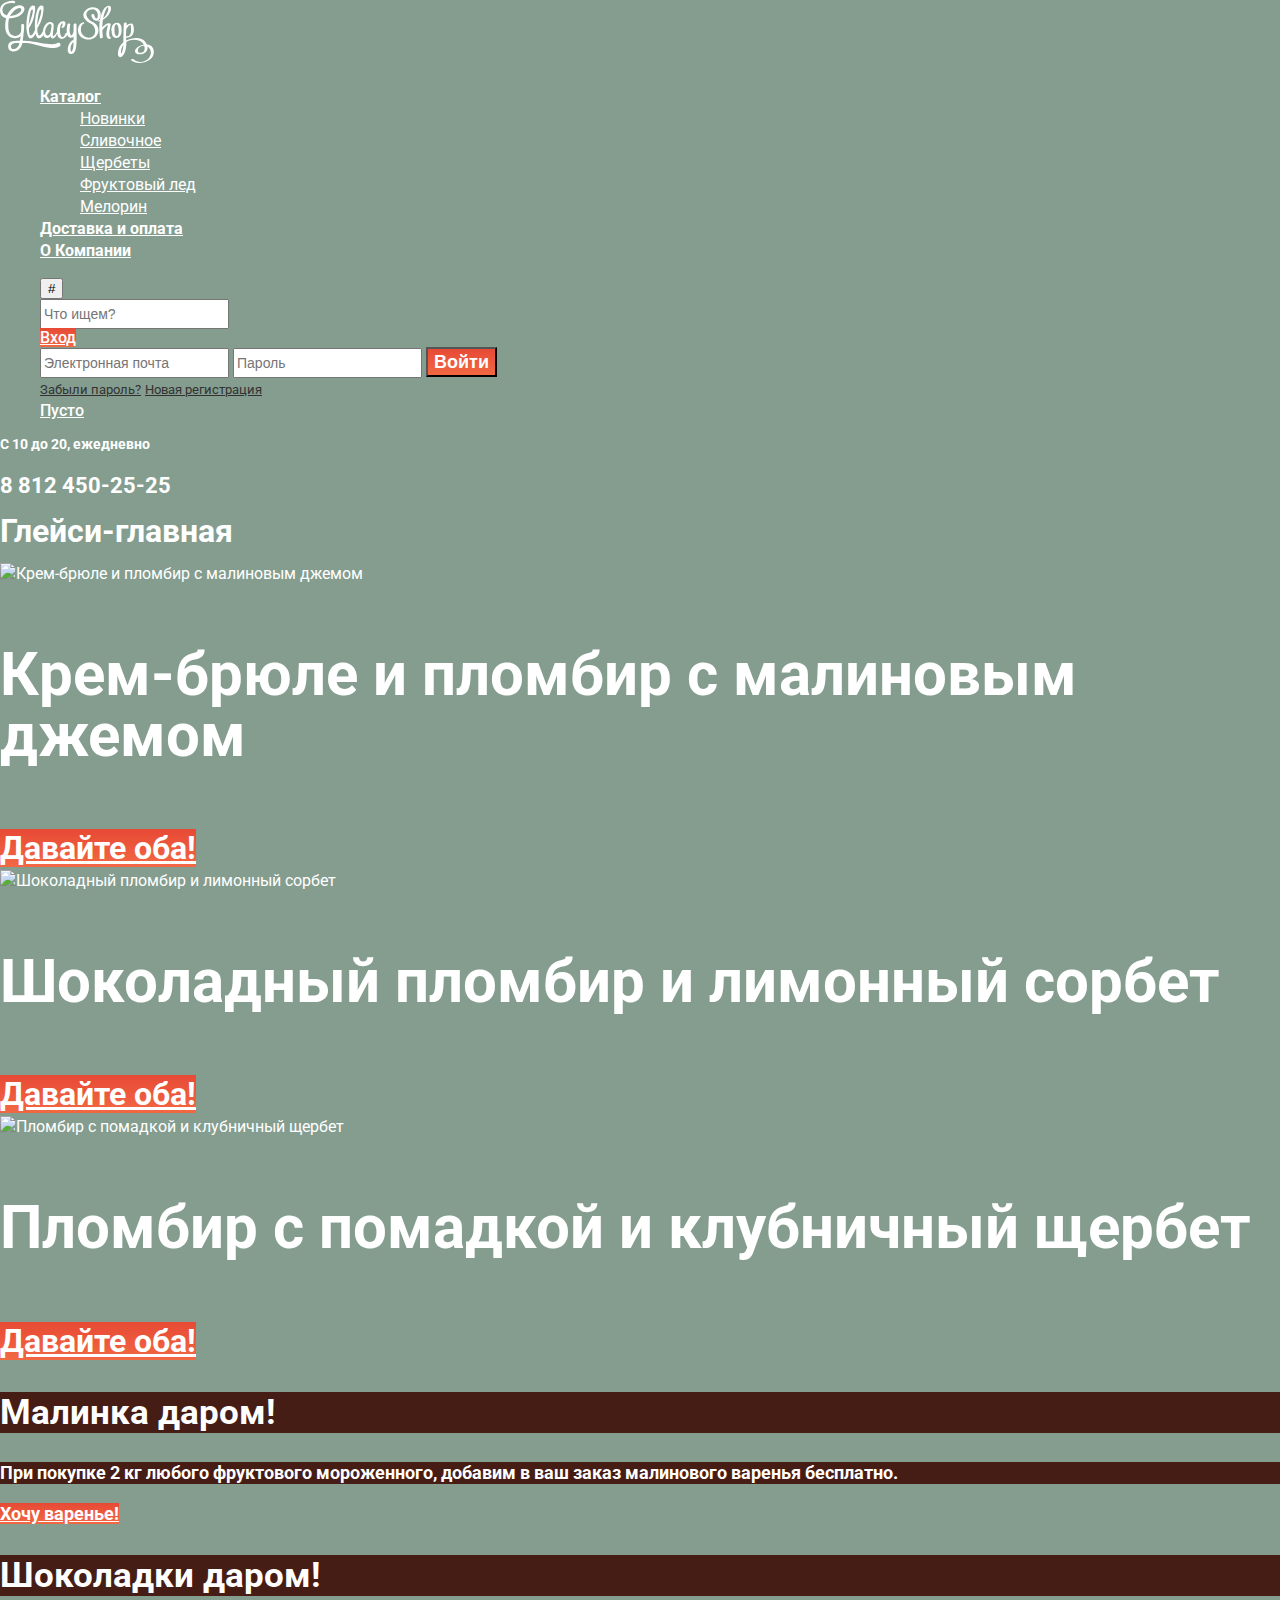
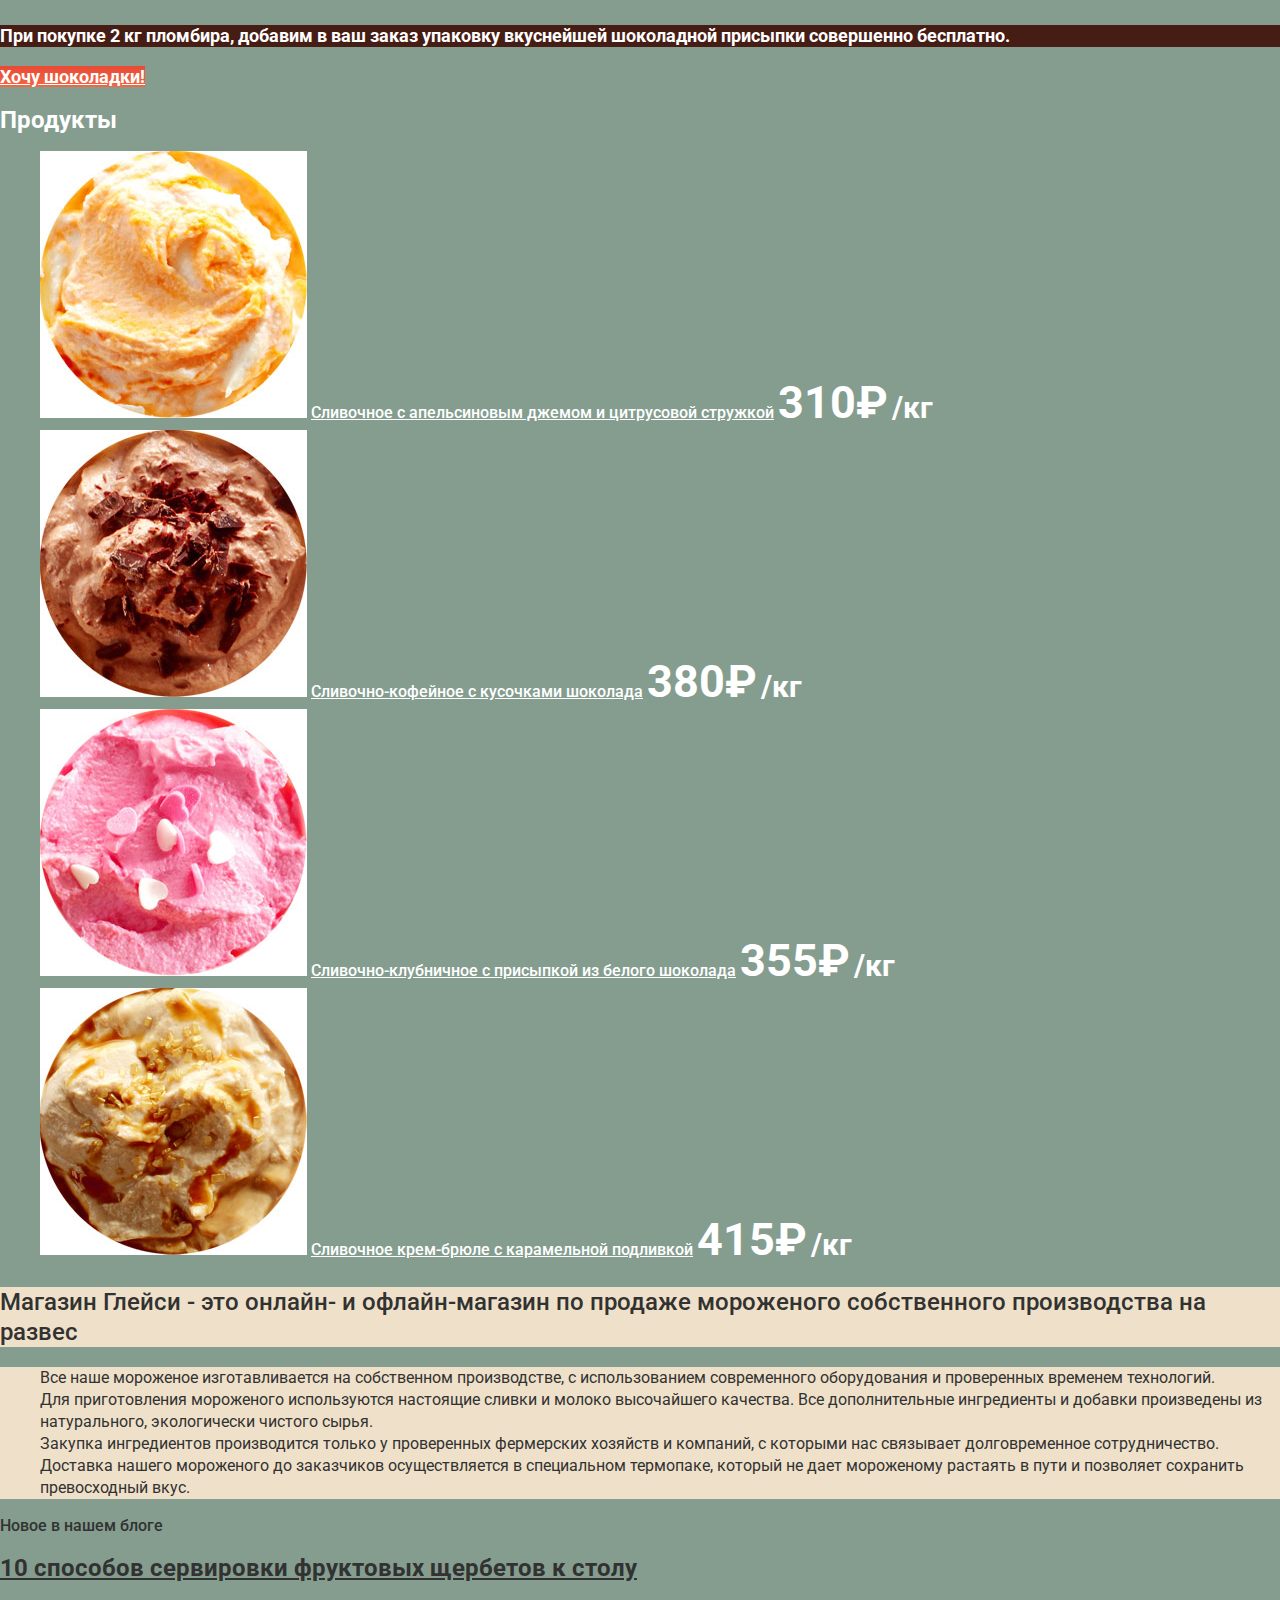
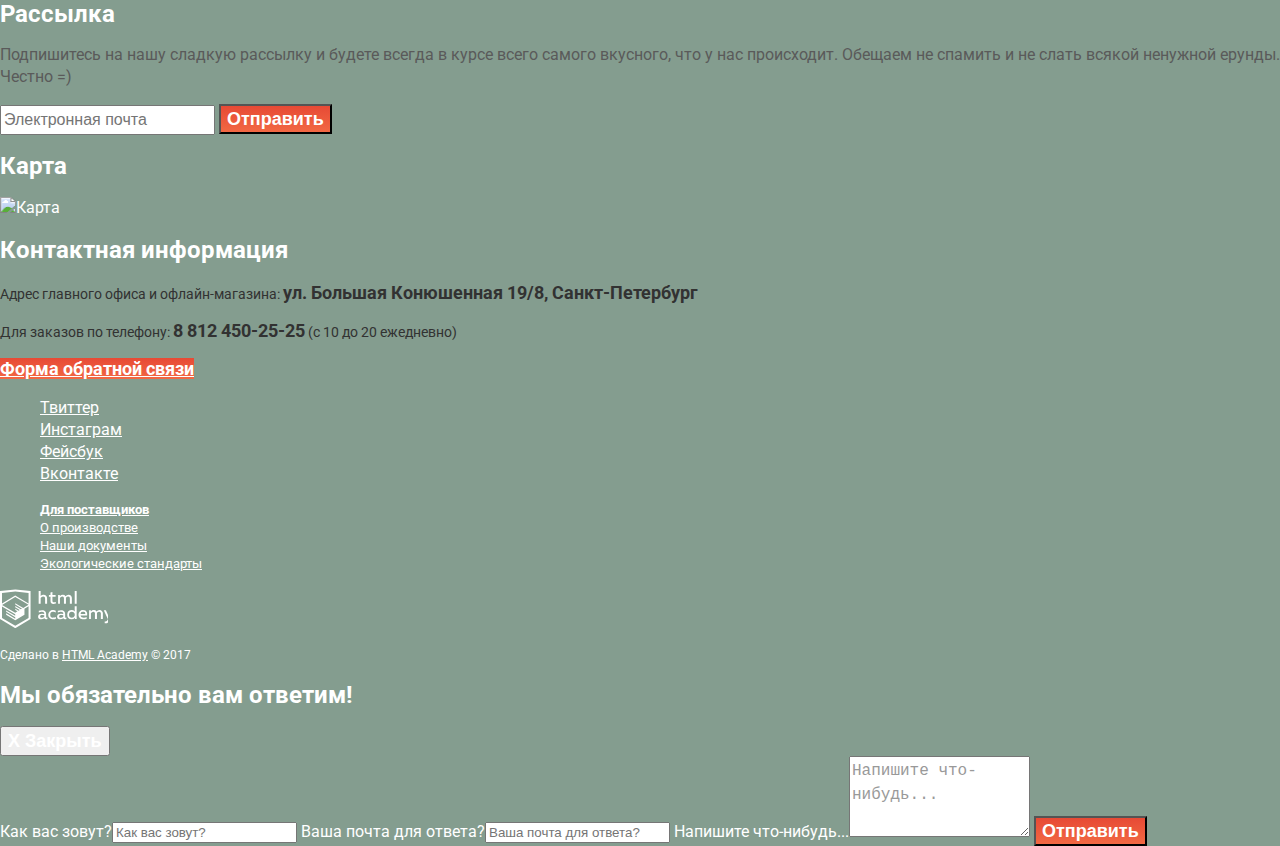
==== index.html @ 608f6ac7 "18" ====
<!DOCTYPE html>
<html lang="ru">
  <head>
    <meta charset="utf-8">
    <title>HTML Academy: Глейси</title>
    <link href="https://fonts.googleapis.com/css?family=Roboto:400,500,700&amp;subset=cyrillic" rel="stylesheet">
    <link href="css/style.css" rel="stylesheet">
  </head>
  <body>
    <header class="main_header">
      <a class="logo_header">
        <img src="img/logo_gllacy.svg" width="154" height="64" alt="Gllacy Shop">
      </a>
      <nav class="main_navigation">
        <ul class="site_navigation">
          <li class="nav_item">
            <a href="#catalog">Каталог</a>
            <div>
              <ul class="catalog_list">
                <li>
                  <a href="#">Новинки</a>
                </li>
                <li>
                  <a href="#">Сливочное</a>
                </li>
                <li>
                  <a href="#">Щербеты</a>
                </li>
                <li>
                  <a href="#">Фруктовый лед</a>
                </li>
                <li>
                  <a href="#">Мелорин</a>
                </li>
              </ul>
            </div>
          </li>
          <li class="nav_item"><a href="#delivery_and_payment">Доставка и оплата</a></li>
          <li class="nav_item"><a href="#about_company">О Компании</a></li>
        </ul>
      </nav>
      <div class="user_navigation">
        <ul class="user-navigation_list">
          <li class="logo_search">
            <button>#</button>
            <form action="https://echo.htmlacademy.ru" method="get">
              <input type="search" name="search" placeholder="Что ищем?">
            </form>
          </li>
          <li class="logo_sign_in">
            <a class="button" href="#sign_in">Вход</a>
            <div class="reg_hover">
              <form action="https://echo.htmlacademy.ru" method="post">
                <input type="email" name="email" placeholder="Электронная почта">
                <input type="password" name="password" placeholder="Пароль">
                <button class="button">Войти</button>
              </form>
              <a href="#">Забыли пароль?</a>
              <a href="#">Новая регистрация</a>
            </div>
          </li>
          <li class="logo_basket">
            <a href="#basket">Пусто</a>
          </li>
        </ul>
      </div>
      <p class="working_hours">С 10 до 20, ежедневно</p>
      <p class="header_phone">8 812 450-25-25</p>
    </header>
    <main class="container">
      <h1 class="visually_hidden">Глейси-главная</h1>
      <div id="slider">
        <div class="slide">
          <img src="img/slider_slide_1" width="647" height="584" alt="Крем-брюле и пломбир с малиновым джемом">
          <p>Крем-брюле и пломбир с малиновым джемом</p>
          <a class="button" href="#">Давайте оба!</a>
        </div>
        <div class="slide">
          <img src="img/slider_slide_2" width="644" height="582" alt="Шоколадный пломбир и лимонный сорбет">
          <p>Шоколадный пломбир и лимонный сорбет</p>
          <a class="button" href="#">Давайте оба!</a>
        </div>
        <div class="slide">
          <img src="img/slider_slide_3" width="639" height="582" alt="Пломбир с помадкой и клубничный щербет">
          <p>Пломбир с помадкой и клубничный щербет</p>
          <a class="button" href="#">Давайте оба!</a>
        </div>
      </div>
      <div class="shares">
        <article class="raspberry">
          <h2 class="raspberry_free">Малинка даром!</h2>
          <p>При покупке 2 кг любого фруктового мороженного, добавим в ваш заказ малинового варенья бесплатно.</p>
          <a class="button" href="#">Хочу варенье!</a>
        </article>
        <article class="chocolates">
          <h2 class="chocolates_free">Шоколадки даром!</h2>
          <p>При покупке 2 кг пломбира, добавим в ваш заказ упаковку вкуснейшей шоколадной присыпки совершенно бесплатно.</p>
          <a class="button" href="#">Хочу шоколадки!</a>
        </article>
      </div>
      <section class="product_hits">
        <h2 class="visually_hidden">Продукты</h2>
        <ul class="products">
          <li class="product_wrap">
            <img src="img/ice_cream_1.jpg" width="267" height="267" alt="Сливочное с апельсиновым джемом и цитрусовой стружкой">
            <a href="#" class="product">Сливочное с апельсиновым джемом и цитрусовой стружкой</a>
            <span class="price">310&#8381;</span>
            <span class="kg">/кг</span>
          </li>
          <li class="product_wrap">
            <img src="img/ice_cream_2.jpg" width="267" height="267" alt="Сливочно-кофейное с кусочками шоколада">
            <a href="#" class="product">Сливочно-кофейное с кусочками шоколада</a>
            <span class="price">380&#8381;</span>
            <span class="kg">/кг</span>
          </li>
          <li class="product_wrap">
            <img src="img/ice_cream_3.jpg" width="267" height="267" alt="Сливочно-клубничное с присыпкой из белого шоколада">
            <a href="#" class="product">Сливочно-клубничное с присыпкой из белого шоколада</a>
            <span class="price">355&#8381;</span>
            <span class="kg">/кг</span>
          </li>
          <li class="product_wrap">
            <img src="img/ice_cream_4.jpg" width="267" height="267" alt="Сливочное крем-брюле с карамельной подливкой">
            <a href="#" class="product">Сливочное крем-брюле с карамельной подливкой</a>
            <span class="price">415&#8381;</span>
            <span class="kg">/кг</span>
          </li>
        </ul>
      </section>
      <section class="about_shop">
        <h2 class="caption_advantages">Магазин Глейси - это онлайн- и офлайн-магазин по продаже мороженого собственного производства на развес</h2>
        <ul class="advantages">
          <li>Все наше мороженое изготавливается на собственном производстве, с использованием современного оборудования и проверенных временем технологий.</li>
          <li>Для приготовления мороженого используются настоящие сливки и молоко высочайшего качества. Все дополнительные ингредиенты и добавки произведены из натурального, экологически чистого сырья.</li>
          <li>Закупка ингредиентов производится только у проверенных фермерских хозяйств и компаний, с которыми нас связывает долговременное сотрудничество.</li>
          <li>Доставка нашего мороженого до заказчиков осуществляется в специальном термопаке, который не дает мороженому растаять в пути и позволяет сохранить превосходный вкус.</li>
        </ul>
      </section>
      <div class="blog_mailing">
        <article class="blog">
          <h2 class="blog_caption">Новое в нашем блоге</h2>
          <p>
            <a href="#">10 способов сервировки фруктовых щербетов к столу</a>
          </p>
        </article>
        <section class="mailing">
          <h2 class="visually_hidden">Рассылка</h2>
          <p>Подпишитесь на нашу сладкую рассылку и будете всегда в курсе всего самого вкусного, что у нас происходит. Обещаем не спамить и не слать всякой ненужной ерунды. Честно =)</p>
          <form action="https://echo.htmlacademy.ru" method="post">
            <input type="email" name="email" placeholder="Электронная почта">
            <button  class="button">Отправить</button>
          </form>
        </section>
      </div>
      <section class="contact_map">
        <h2 class="visually_hidden">Карта</h2>
        <div>
          <img src="https://yandex.ru/map-widget/v1/?um=constructor%3A2e399738d09d06c686bfb91cb5565e02b2ef4b6da4bdc970f50431af8b271657&amp;source=constructor" width="1200" height="430" alt="Карта">
        </div>
        <section class="contacts">
          <h2 class="visually_hidden">Контактная информация</h2>
          <p>
            Адрес главного офиса
            и офлайн-магазина:
            <span>ул. Большая Конюшенная
            19/8, Санкт-Петербург</span>
          </p>
          <p>
            Для заказов по телефону:
            <span>8 812 450-25-25</span>
            (с 10 до 20 ежедневно)
          </p>
          <a class="button" href="#">Форма обратной связи</a>
        </section>
      </section>
    </main>
    <footer class="page_footer">
      <div class="footer_social">
        <ul class="social_network">
          <li><a class="button_social" href="#">Твиттер</a></li>
          <li><a class="button_social" href="#">Инстаграм</a></li>
          <li><a class="button_social" href="#">Фейсбук</a></li>
          <li><a class="button_social" href="#">Вконтакте</a></li>
        </ul>
      </div>
      <div class="footer_nav">
        <ul class="footer_links">
          <li class="logo_heart">
            <a class="for_suppliers" href="#for_suppliers">Для поставщиков</a>
          </li>
          <li>
            <a href="#about_production">О производстве</a>
          </li>
          <li>
            <a href="#our_documents">Наши документы</a>
          </li>
          <li>
            <a href="#environmental_standards">Экологические стандарты</a>
          </li>
        </ul>
      </div>
      <div class="copyright">
        <a class="logo_footer" href="https://htmlacademy.ru/intensive/htmlcss">
          <img src="img/logo_htmlacademy.svg" width="108" height="39" alt="html academy ">
        </a>
        <p>Сделано в <a href="https://htmlacademy.ru/intensive/htmlcss">HTML Academy</a> © 2017</p>
      </div>
    </footer>
    <div class="feedback">
      <h2 class="feedback_caption">Мы обязательно вам ответим!</h2>
      <button>Х Закрыть</button>
      <form action="https://echo.htmlacademy.ru" method="post">
        <label>
          Как вас зовут?<input type="text" name="name" placeholder="Как вас зовут?">
        </label>
        <label>
          Ваша почта для ответа?<input type="email" name="email" placeholder="Ваша почта для ответа?">
        </label>
        <label>
          Напишите что-нибудь...<textarea rows="5" name="message" placeholder="Напишите что-нибудь..."></textarea>
        </label>
        <button class="button">Отправить</button>
      </form>
    </div>
  </body>
</html>
---- css/style.css ----
body {
  margin: 0;
  padding: 0;

  font-family: "Roboto", Arial, sans-serif;
  font-size: 16px;
  line-height: 22px;
  font-weight: 400;
  color: #ffffff;

  background-color: #849d8f;
}

.site_navigation,
.catalog_list,
.products,
.advantages,
.social_network,
.footer_link,
.user-navigation {
  list-style: none;
}

a {
  color: #ffffff;
}

a:hover,
a:focus {
  color: #ffbc9e;
}

.nav_item > a {
  font-size: 16px;
  line-height: 18px;
  font-weight: 700;
}

.user-navigation_list > li {
  font-size: 16px;
  line-height: 18px;
  font-weight: 500;
  text-decoration: none;
  list-style: none;
}

.logo_search input[type=search],
.reg_hover input[type=email],
.reg_hover input[type=password] {
  font-size: 14px;
  line-height: 24px;
  font-weight: 400;
  color: #999999;
}

.reg_hover button {
  font-size: 18px;
  line-height: 24px;
  font-weight: 700;
  color: #ffffff;
}

.reg_hover a {
  font-size: 13px;
  line-height: 24px;
  font-weight: 400;
  color: #323232;
}

.working_hours {
  font-size: 14px;
  line-height: 16px;
  font-weight: 700;
}

.header_phone {
  font-size: 22px;
  line-height: 24px;
  font-weight: 700;
}

.slide p {
  font-size: 60px;
  line-height: 60.35px;
  font-weight: 700;
}

.slide a {
  font-size: 32px;
  line-height: 44px;
  font-weight: 700;
}

.shares h2 {
  font-size: 35px;
  line-height: 41px;
  font-weight: 700;
  background-color: #461d14;
}

.shares p {
  font-size: 18px;
  line-height: 22px;
  font-weight: 700;
  background-color: #461d14;

}

.shares a {
  font-size: 18px;
  line-height: 24px;
  font-weight: 700;

}

.products a {
  font-size: 16px;
  line-height: 22px;
  font-weight: 500;
}

.product_wrap .price {
  font-size: 45px;
  line-height: 45px;
  font-weight: 700;
}

.product_wrap .kg {
  font-size: 30px;
  line-height: 45px;
  font-weight: 700;

}

.product_wrap .product {
  font-size: 16px;
  line-height: 22px;
  font-weight: 500;
}

.caption_advantages {
  font-size: 24px;
  line-height: 30px;
  font-weight: 500;
  background-color: #efe1c9;
  color: #323232;
}

.advantages {
  font-size: 16px;
  line-height: 22px;
  font-weight: 400;
  background-color: #efe1c9;
  color: #323232;
}

.blog_caption {
  font-size: 16px;
  line-height: 22px;
  font-weight: 500;
  color: #323232;
}

.blog a {
  font-size: 24px;
  line-height: 30px;
  font-weight: 700;
  color: #323232;
}

.mailing p {
  font-size: 16px;
  line-height: 22px;
  font-weight: 400;
  color: #5a5a5a;
}

.mailing input[type=email] {
  font-size: 16px;
  line-height: 24px;
  font-weight: 400;
  color: #999999;
}

.mailing button {
  font-size: 18px;
  line-height: 24px;
  font-weight: 700;
  color: #ffffff;
}

.contacts p {
  font-size: 14px;
  line-height: 20px;
  font-weight: 400;
  color: #323232;
}

.contacts span {
  font-size: 18px;
  line-height: 24px;
  font-weight: 700;
  color: #323232;
}

.contacts a {
  font-size: 18px;
  line-height: 24px;
  font-weight: 700;
  color: #ffffff;
}

.feedback_caption a {
  font-size: 24px;
  line-height: 28px;
  font-weight: 500;
  color: #323232;
}

.feedback textarea::placeholder { /*изменения */
  font-size: 16px;
  line-height: 24px;
  font-weight: 400;
  color: #999999;
}

.feedback  button {
  font-size: 18px;
  line-height: 24px;
  font-weight: 700;
  color: #ffffff;
}

.footer_links li {
  list-style: none;
  font-size: 13px;
  line-height: 18px;
  font-weight: 400;
  color: #ffffff;
}

.for_suppliers {
  list-style: inherit;
  font-size: inherit;
  line-height: inherit;
  font-weight: 700;
  color: #ffffff;
}

.copyright p {
  font-size: 12px;
  line-height: 18px;
  font-weight: 400;
  color: #ffffff;
}

.button {
  background: linear-gradient(to top, #f26843, #e74a35);
}

.inner_page {
  margin: 0;
  padding: 0;

  font-family: "Roboto", Arial, sans-serif;
  font-size: 16px;
  line-height: 22px;
  font-weight: 400;
  color: #ffffff;

  background-color: #849d8f;
}

.breadcrumbs {
  font-size: 14px;
  line-height: 16px;
  font-weight: 400;
  color: #ffffff;
}

.basket_with_item {
  font-size: 14px;
  line-height: 16px;
  font-weight: 500;
  color: #323232;
}

.basket_list li {
  font-size: 13px;
  line-height: 16px;
  font-weight: 400;
  color: #323232;
}

.basket_list .gray {
  font-size: 13px;
  line-height: 16px;
  font-weight: 400;
  color: #999999;
}

.basket_list .total_price {
  font-size: 15px;
  line-height: 18px;
  font-weight: 700;
  color: #323232;
}

.basket_list .button {
  font-size: 18px;
  line-height: 24px;
  font-weight: 700;
  color: #ffffff;
}

.ice_cream_catalog {
  font-size: 35px;
  line-height: 41px;
  font-weight: 700;
  color: #ffffff;
}

.filter {
  font-size: 16px;
  line-height: 16px;
  font-weight: 500;
  color: #ffffff;
}

.filter legend {
  font-size: 14px;
  line-height: 16px;
  font-weight: 500;
  color: #ffffff;
}

.filter legend:last-of-type  {
  font-size: 14px;
  line-height: auto;
  font-weight: 500;
  color: #ffffff;
}

.product_wrap .button {
  font-size: 18px;
  line-height: 24px;
  font-weight: 700;
  color: #ffffff;
}

.pagination-list {
  font-size: 16px;
  line-height: 18px;
  font-weight: 500;
  color: #ffffff;
}
/*------------  Сеточные стили  --------------------*/

html,
body {
  min-width: 1122px;
  min-height: 1750px;
}

.main-header {

}
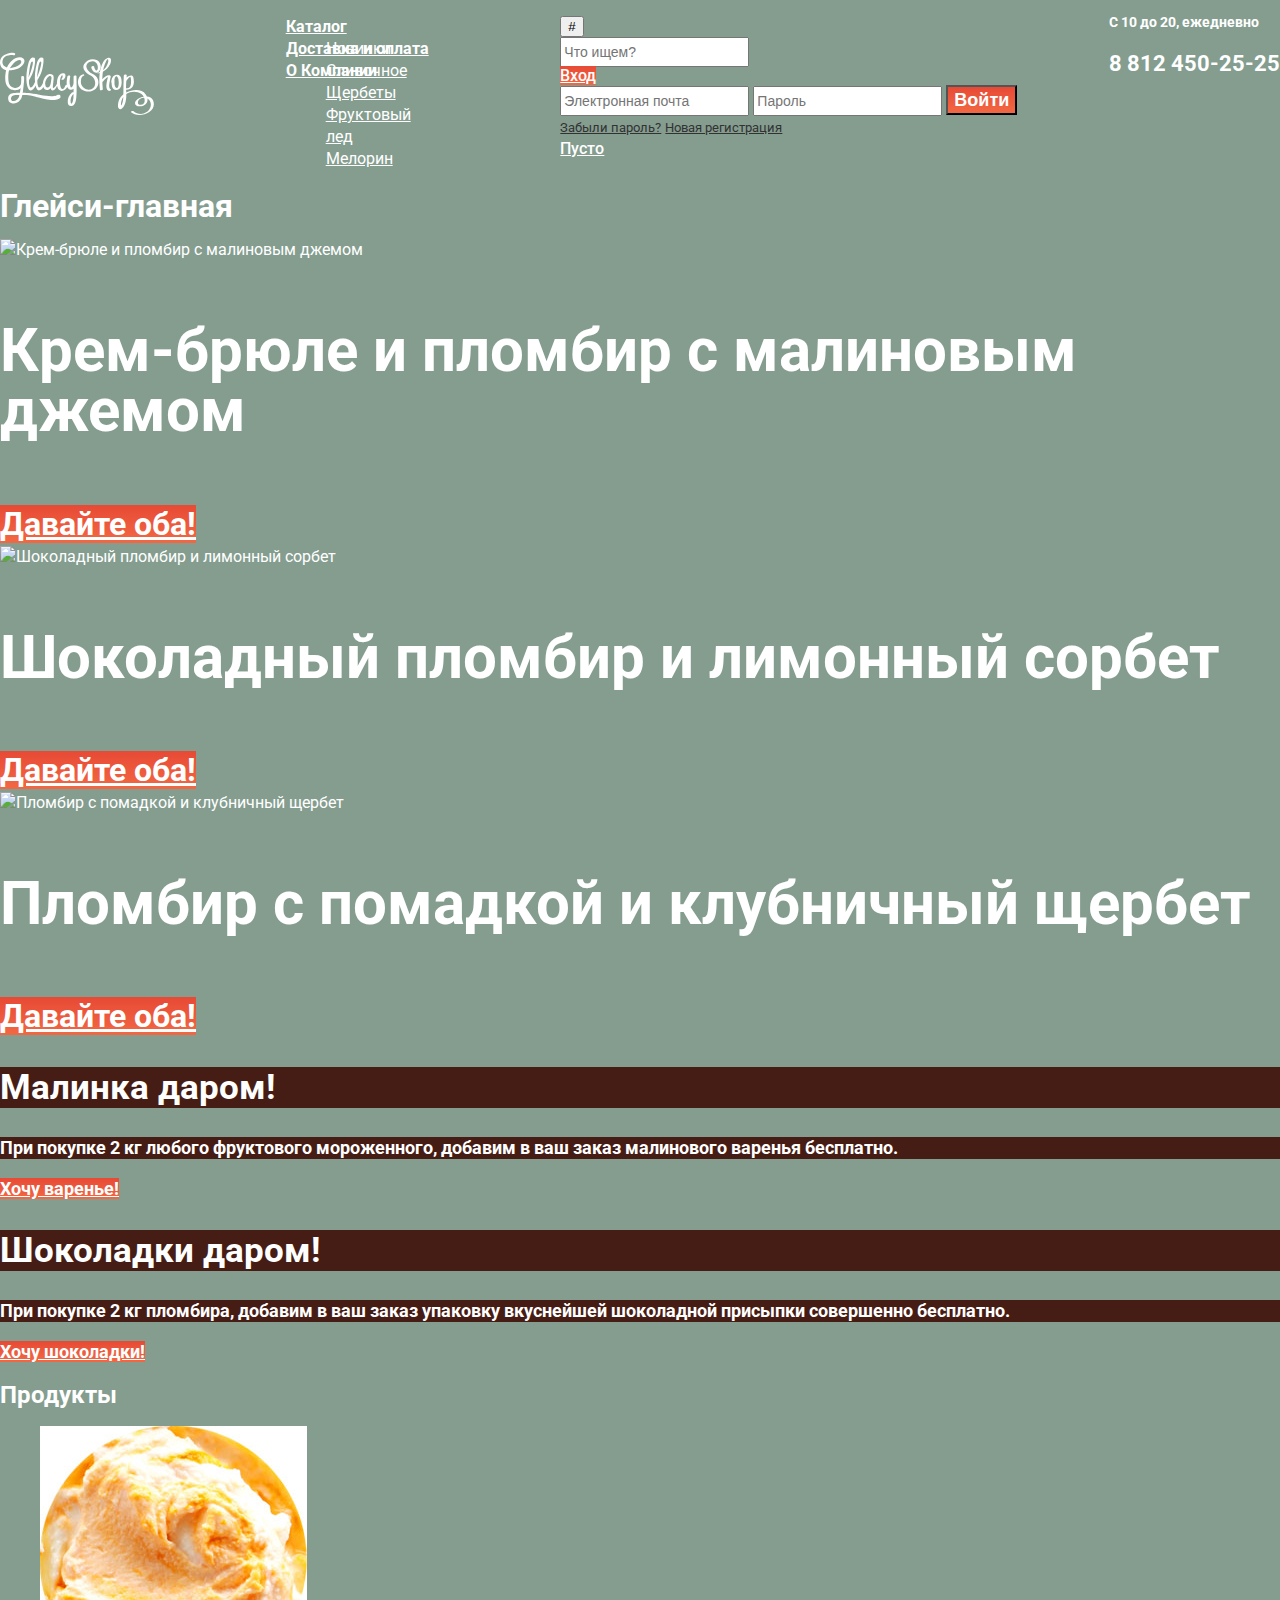
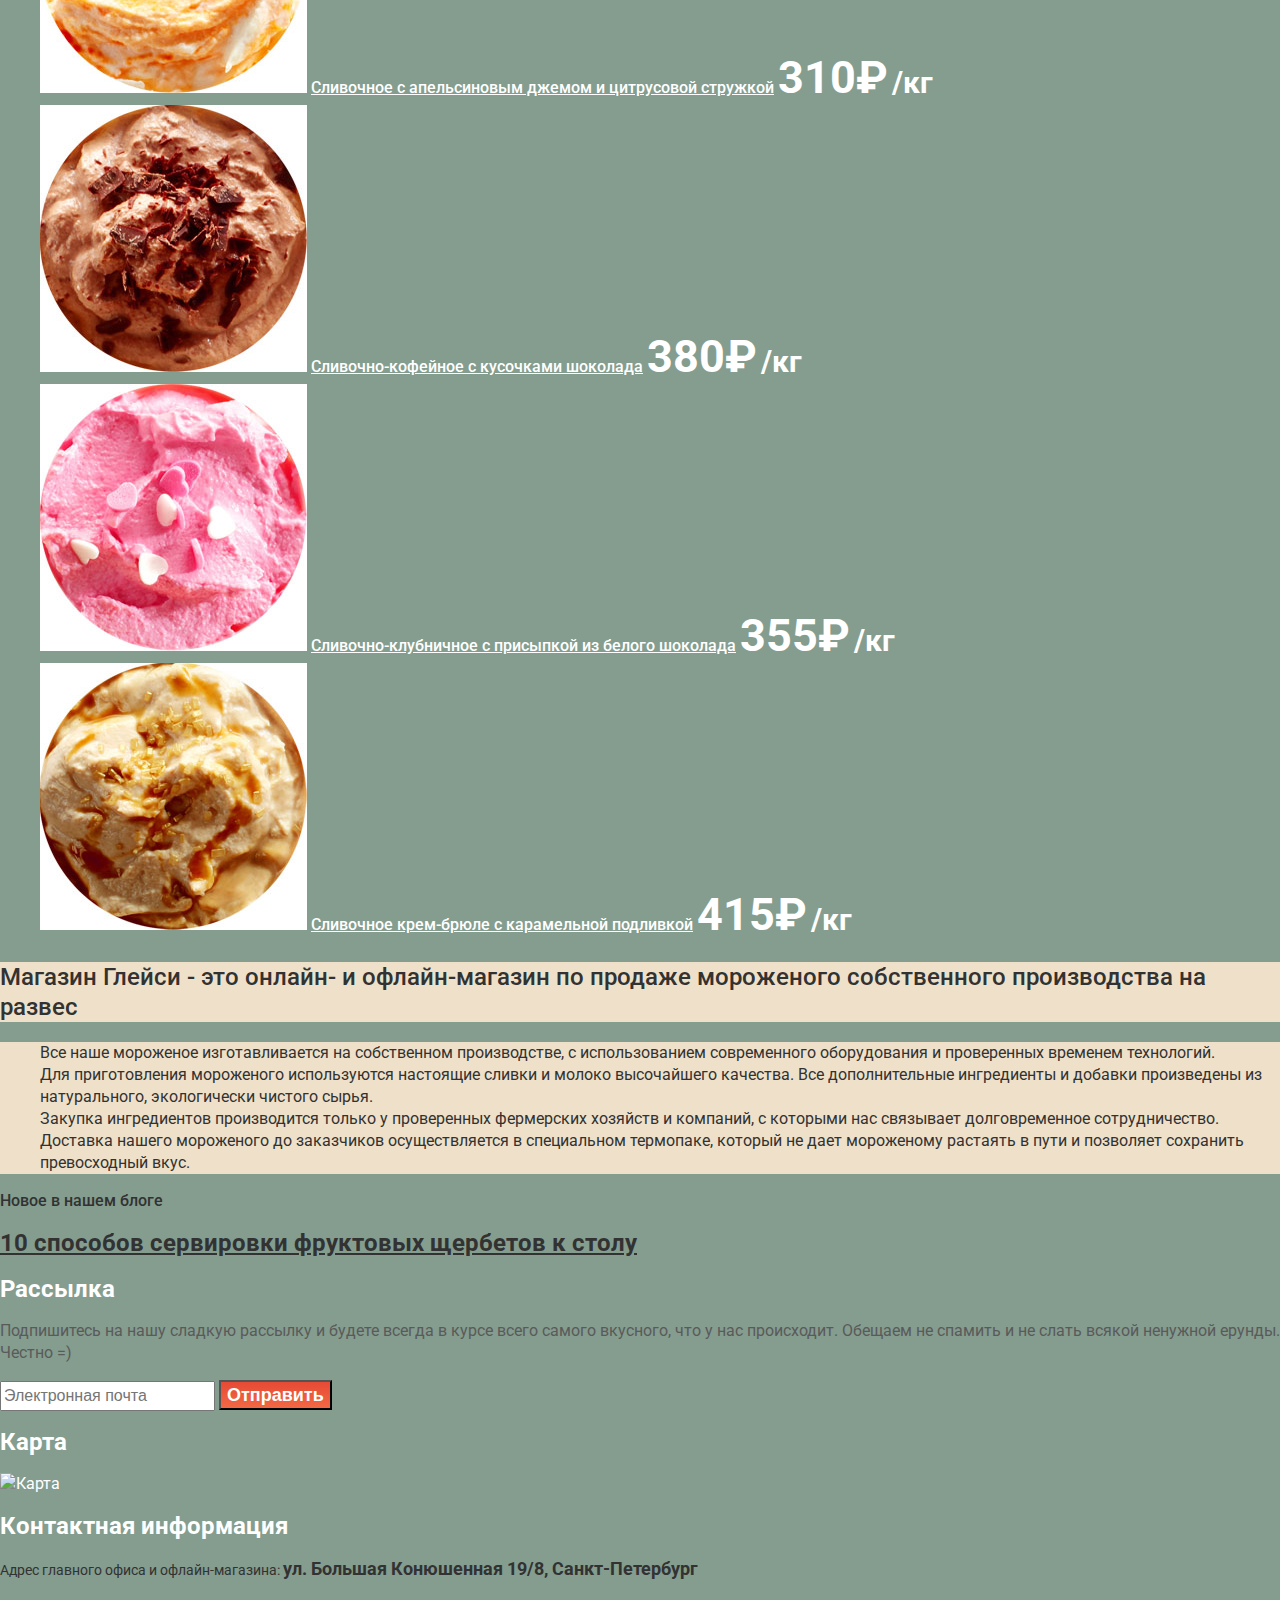
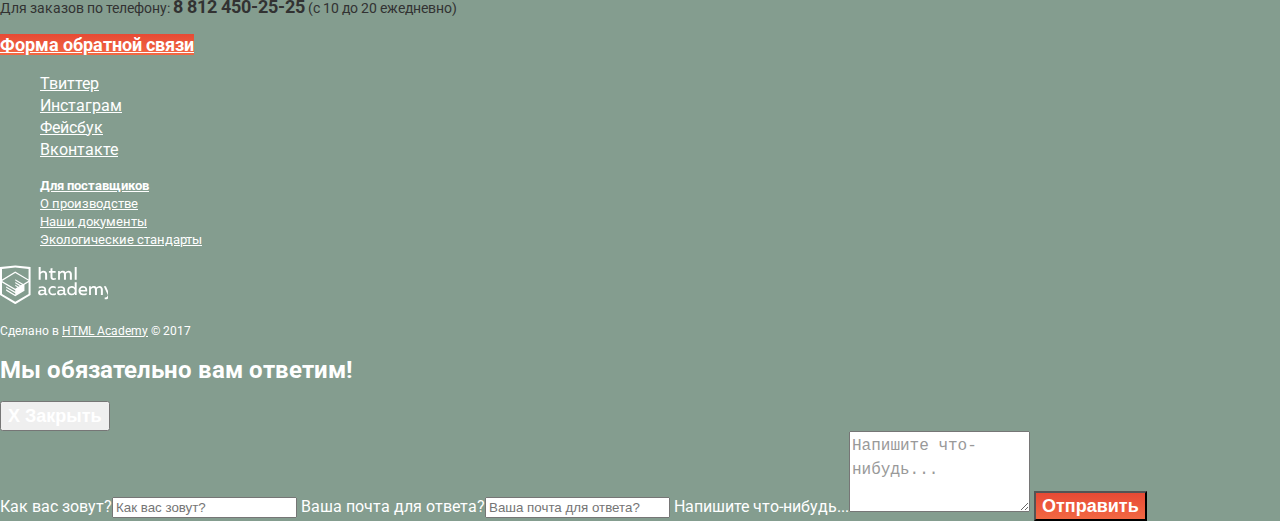
==== commit 0f2444ef: "21" ====
--- a/index.html
+++ b/index.html
@@ -15,25 +15,13 @@
         <ul class="site_navigation">
           <li class="nav_item">
             <a href="#catalog">Каталог</a>
-            <div>
-              <ul class="catalog_list">
-                <li>
-                  <a href="#">Новинки</a>
-                </li>
-                <li>
-                  <a href="#">Сливочное</a>
-                </li>
-                <li>
-                  <a href="#">Щербеты</a>
-                </li>
-                <li>
-                  <a href="#">Фруктовый лед</a>
-                </li>
-                <li>
-                  <a href="#">Мелорин</a>
-                </li>
-              </ul>
-            </div>
+            <ul class="catalog_list visually-hidden">
+              <li><a href="#">Новинки</a></li>
+              <li><a href="#">Сливочное</a></li>
+              <li><a href="#">Щербеты</a></li>
+              <li><a href="#">Фруктовый лед</a></li>
+              <li><a href="#">Мелорин</a></li>
+            </ul>
           </li>
           <li class="nav_item"><a href="#delivery_and_payment">Доставка и оплата</a></li>
           <li class="nav_item"><a href="#about_company">О Компании</a></li>
@@ -64,8 +52,10 @@
           </li>
         </ul>
       </div>
+      <div class="header_info">
       <p class="working_hours">С 10 до 20, ежедневно</p>
       <p class="header_phone">8 812 450-25-25</p>
+      </div>
     </header>
     <main class="container">
       <h1 class="visually_hidden">Глейси-главная</h1>
--- a/css/style.css
+++ b/css/style.css
@@ -362,6 +362,17 @@
   min-height: 1750px;
 }
 
-.main-header {
-
-}
+.main_header {
+  display: flex;
+  justify-content: space-between;
+}
+
+.logo_header {
+  align-self: center;
+}
+
+.visually-hidden {
+  position: absolute;
+  width: 1px;
+  height: 1px;
+}
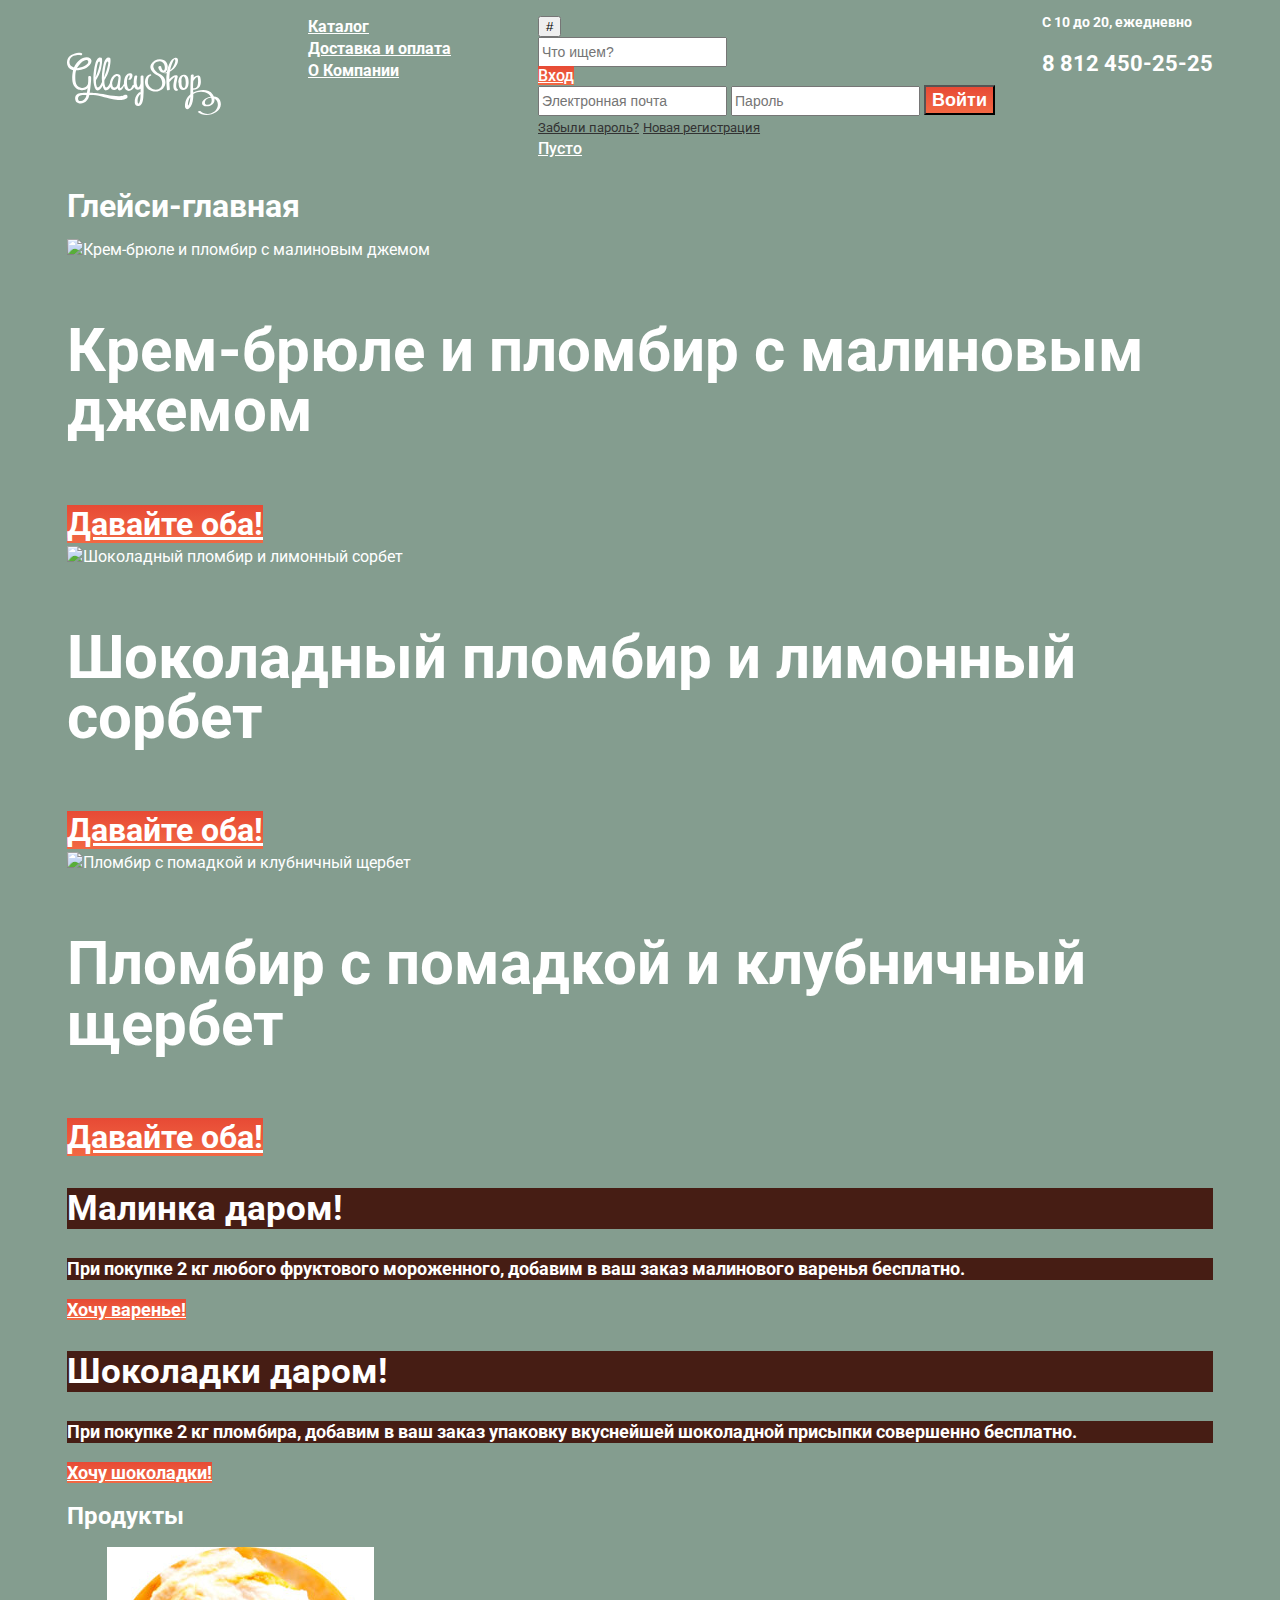
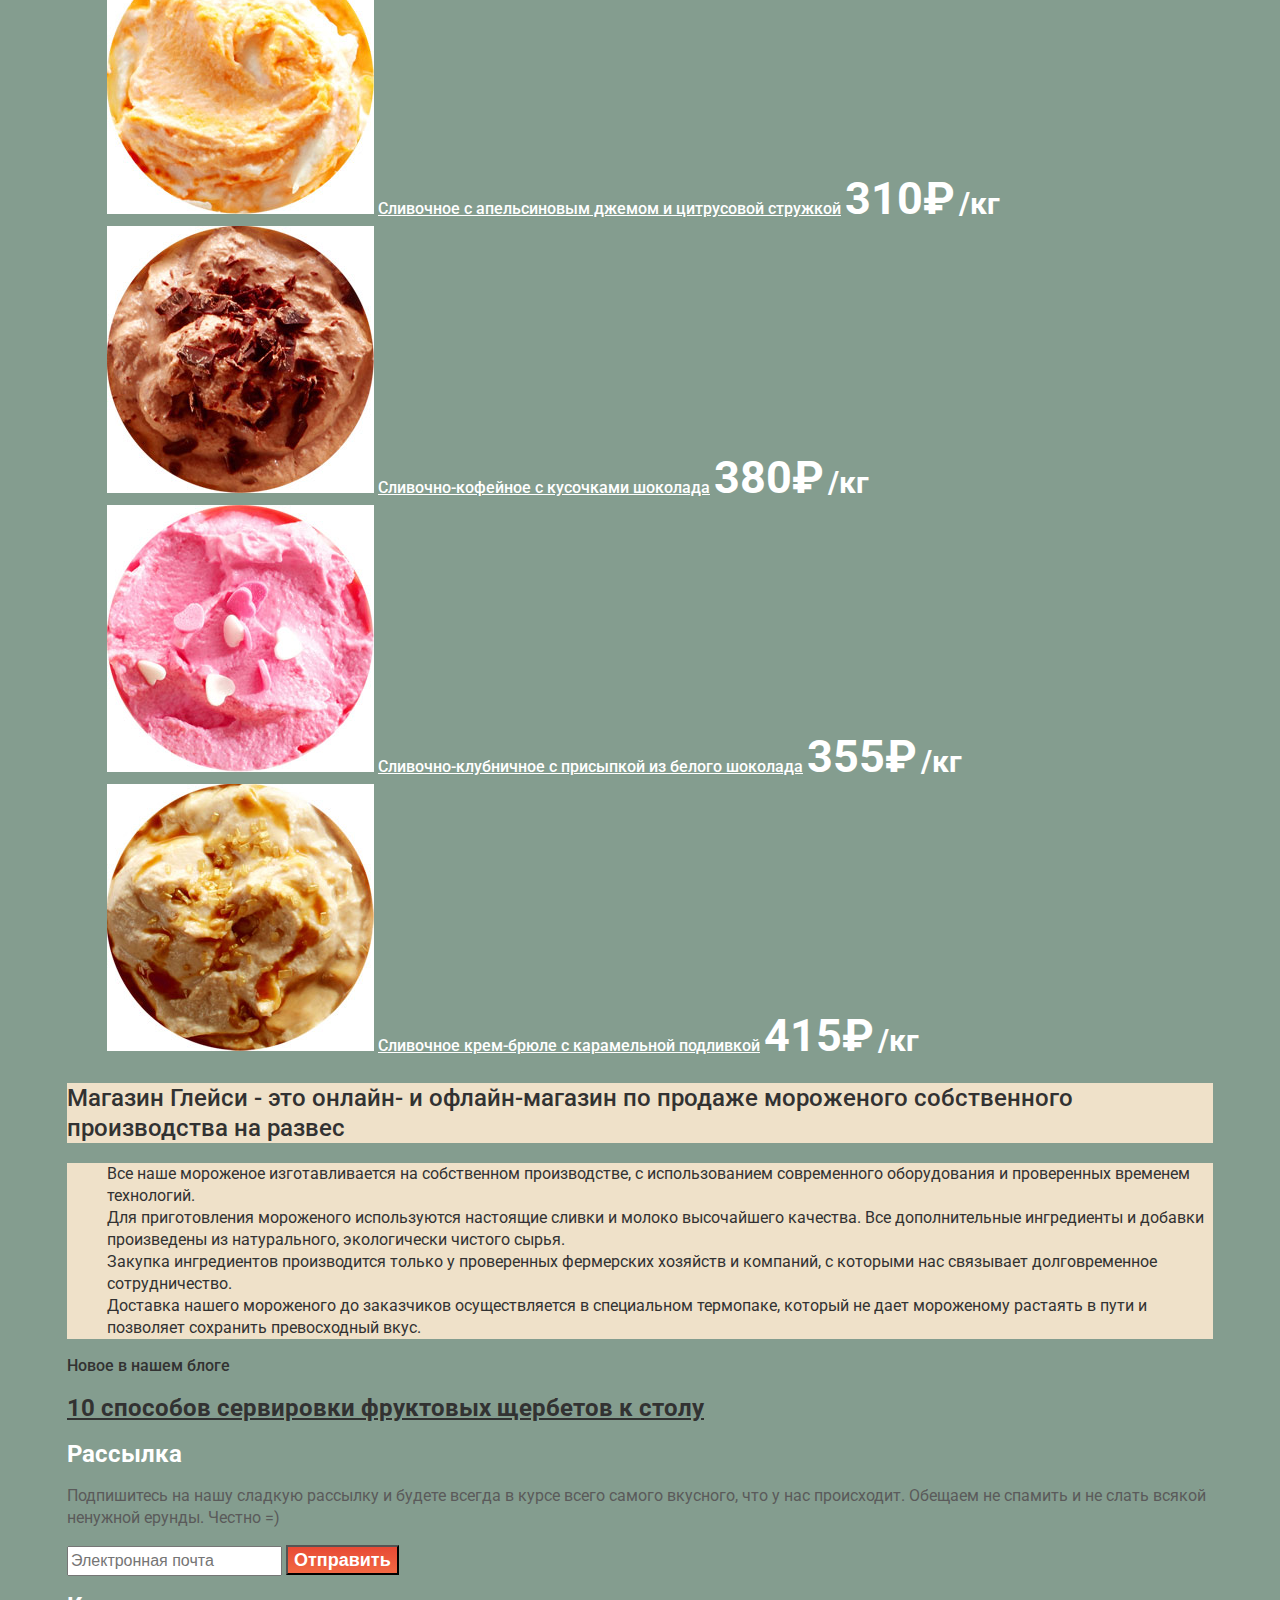
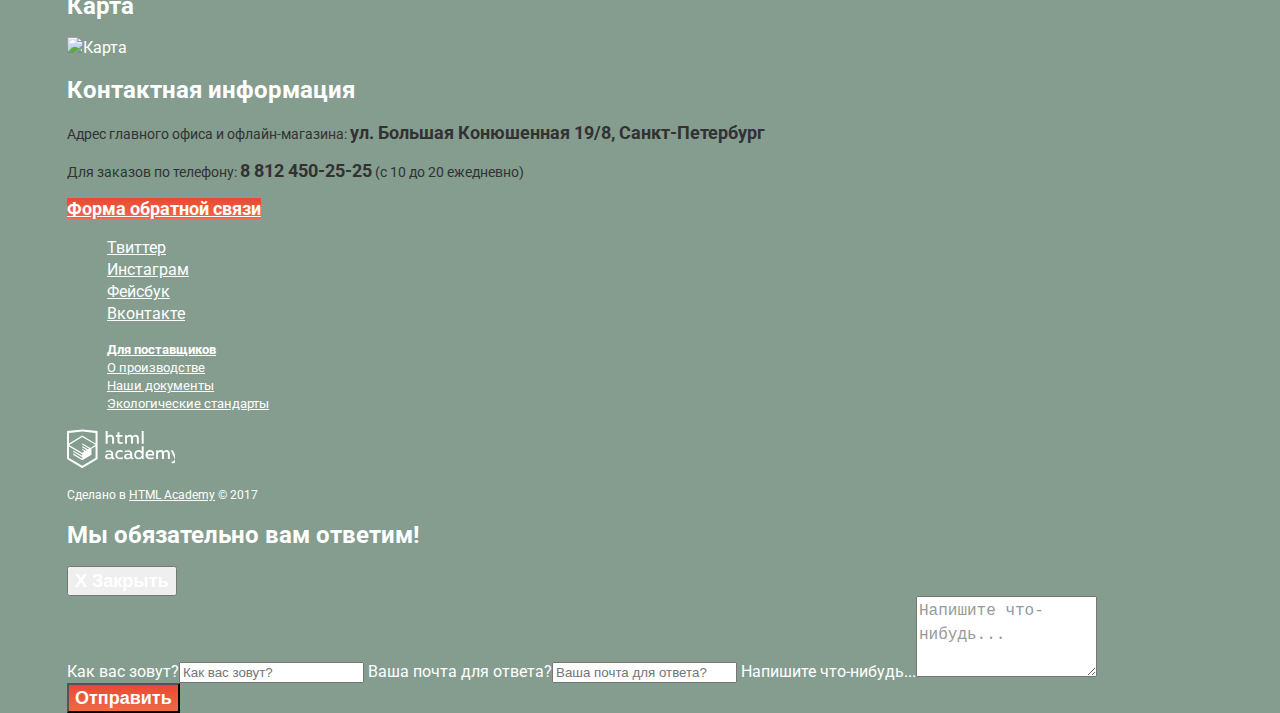
==== commit 4c0464ed: "23" ====
--- a/index.html
+++ b/index.html
@@ -7,14 +7,15 @@
     <link href="css/style.css" rel="stylesheet">
   </head>
   <body>
+    <div class="container">
     <header class="main_header">
       <a class="logo_header">
         <img src="img/logo_gllacy.svg" width="154" height="64" alt="Gllacy Shop">
       </a>
       <nav class="main_navigation">
         <ul class="site_navigation">
-          <li class="nav_item">
-            <a href="#catalog">Каталог</a>
+          <li class="nav_item nav_item_hover">
+            <a href="#catalog" class="nav_catalog">Каталог</a>
             <ul class="catalog_list visually-hidden">
               <li><a href="#">Новинки</a></li>
               <li><a href="#">Сливочное</a></li>
@@ -57,7 +58,7 @@
       <p class="header_phone">8 812 450-25-25</p>
       </div>
     </header>
-    <main class="container">
+    <main>
       <h1 class="visually_hidden">Глейси-главная</h1>
       <div id="slider">
         <div class="slide">
@@ -212,5 +213,6 @@
         <button class="button">Отправить</button>
       </form>
     </div>
+  </div>
   </body>
 </html>
--- a/css/style.css
+++ b/css/style.css
@@ -376,3 +376,25 @@
   width: 1px;
   height: 1px;
 }
+
+/*---------Сетки-------------------*/
+.catalog_list {
+  display: none;
+}
+
+.nav_item_hover:hover .catalog_list {
+  display: block;
+}
+.catalog_list {
+  display: none;
+}
+
+.nav_item_hover:hover .catalog_list {
+  display: block;
+}
+
+.container {
+  width: 1146px;
+  margin: 0 auto;
+  padding: 0 27px;
+}
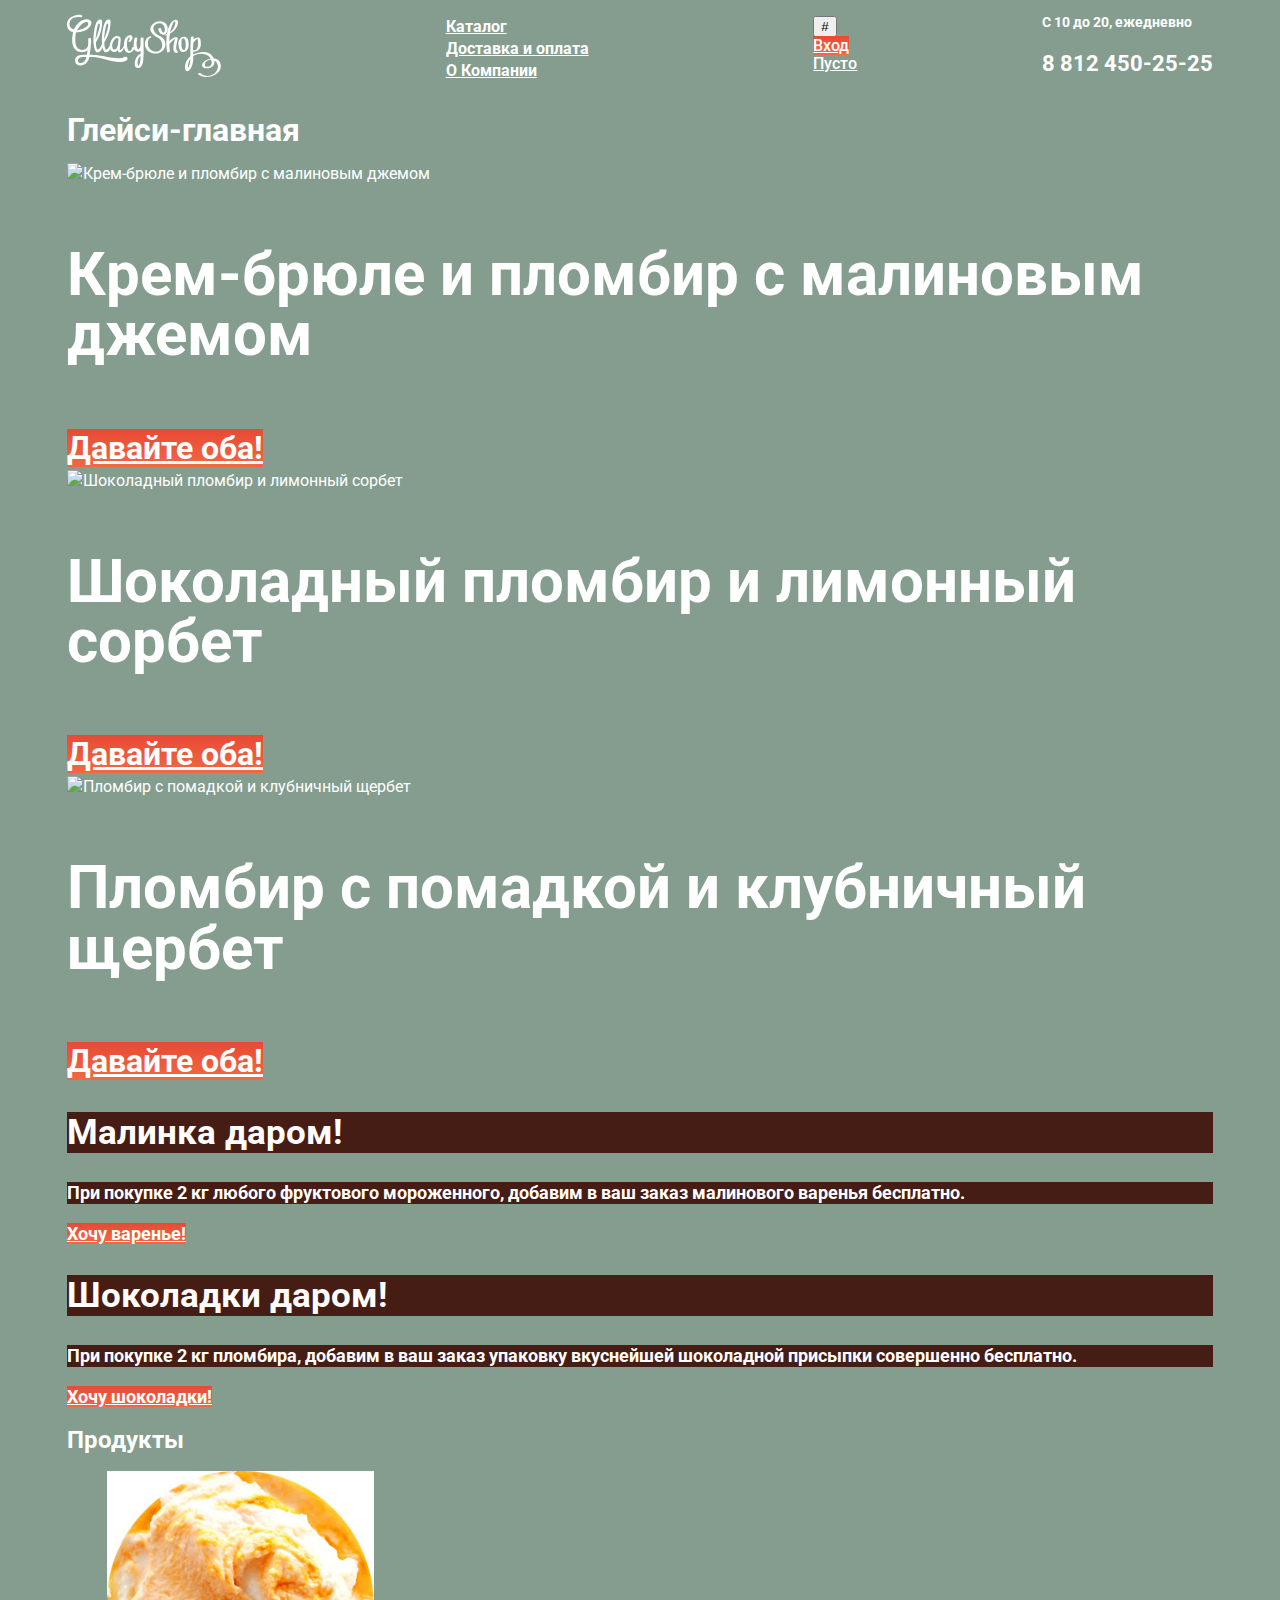
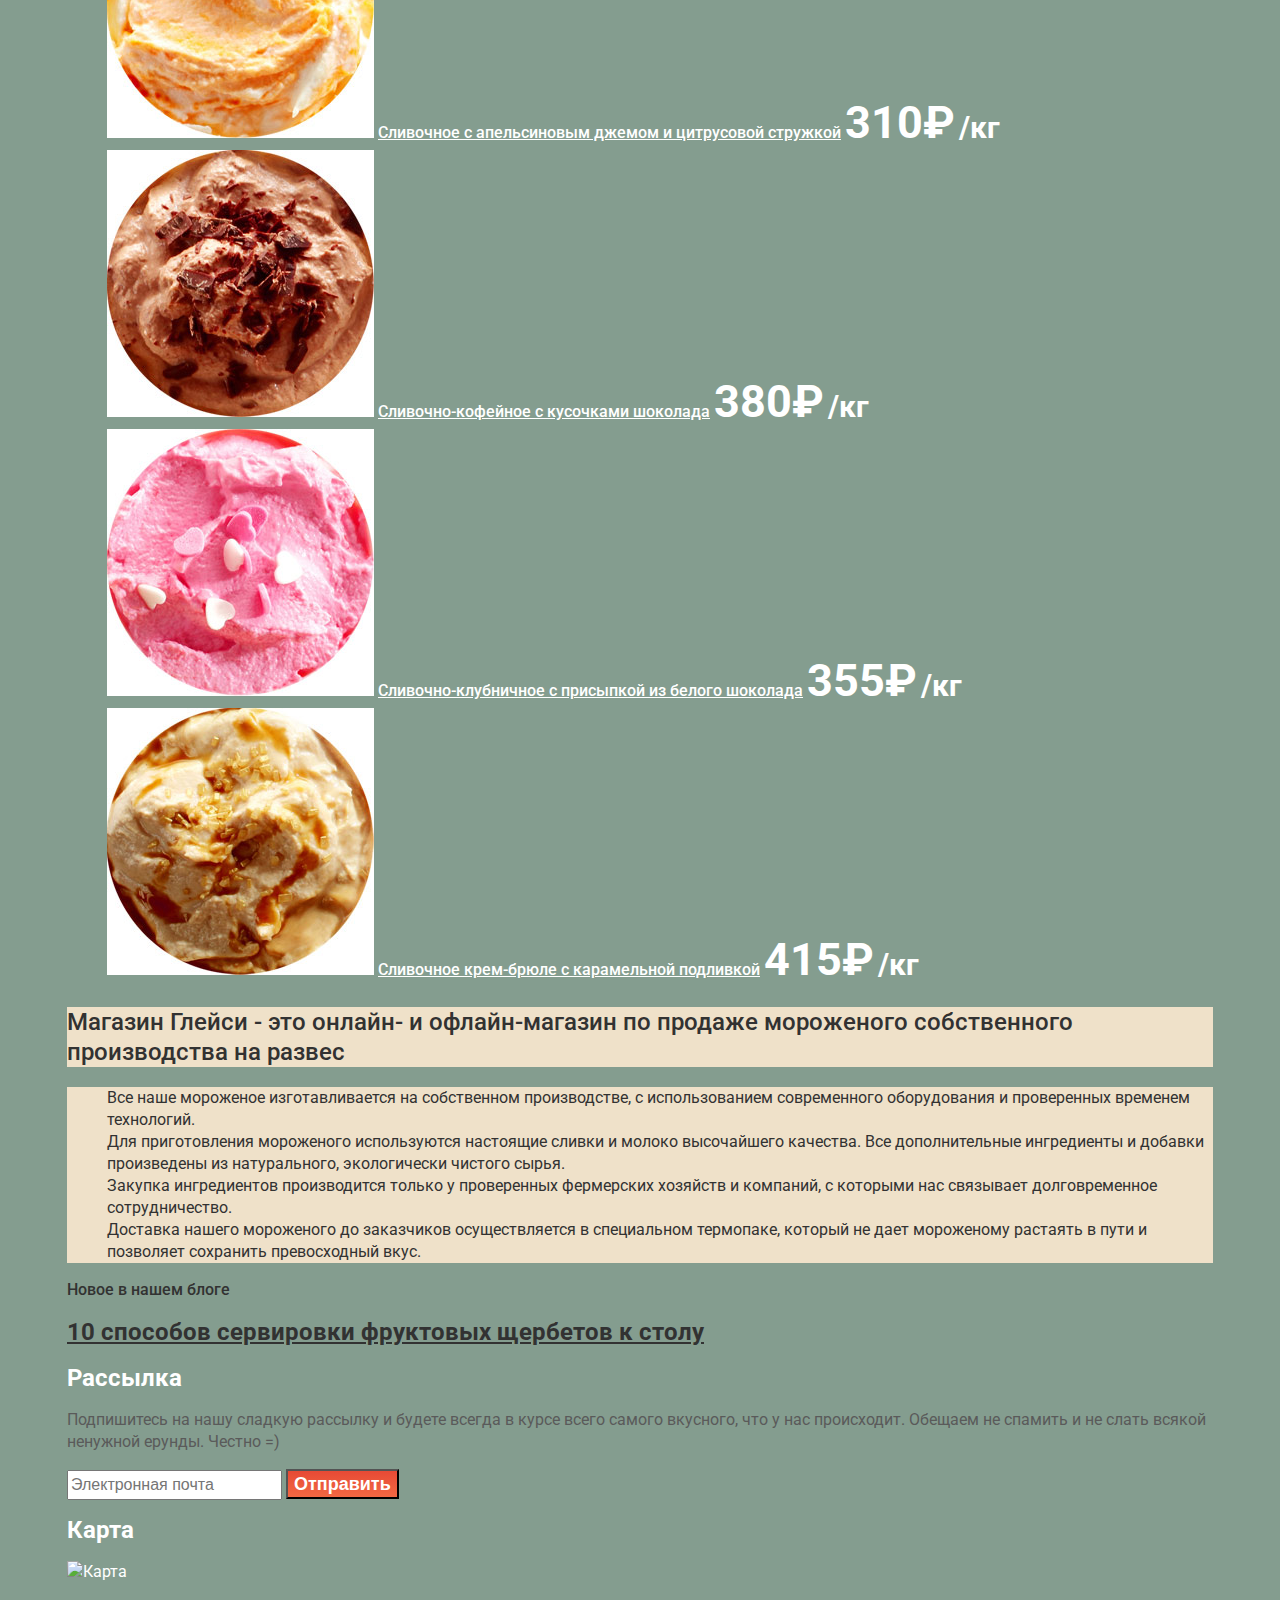
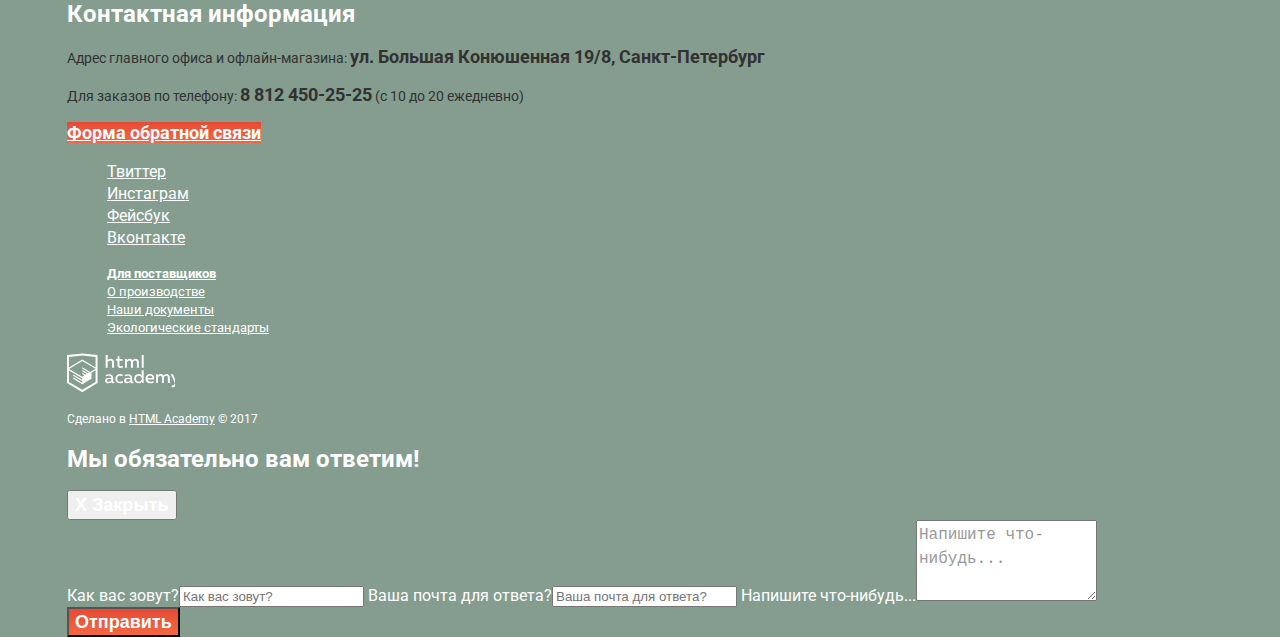
==== commit 43610722: "ховеры" ====
--- a/index.html
+++ b/index.html
@@ -16,7 +16,7 @@
         <ul class="site_navigation">
           <li class="nav_item nav_item_hover">
             <a href="#catalog" class="nav_catalog">Каталог</a>
-            <ul class="catalog_list visually-hidden">
+            <ul class="catalog_list">
               <li><a href="#">Новинки</a></li>
               <li><a href="#">Сливочное</a></li>
               <li><a href="#">Щербеты</a></li>
@@ -30,13 +30,13 @@
       </nav>
       <div class="user_navigation">
         <ul class="user-navigation_list">
-          <li class="logo_search">
+          <li class="logo_search search_hover">
             <button>#</button>
             <form action="https://echo.htmlacademy.ru" method="get">
               <input type="search" name="search" placeholder="Что ищем?">
             </form>
           </li>
-          <li class="logo_sign_in">
+          <li class="logo_sign_in sign_in_hover">
             <a class="button" href="#sign_in">Вход</a>
             <div class="reg_hover">
               <form action="https://echo.htmlacademy.ru" method="post">
--- a/css/style.css
+++ b/css/style.css
@@ -385,11 +385,20 @@
 .nav_item_hover:hover .catalog_list {
   display: block;
 }
-.catalog_list {
+
+.search_hover form {
   display: none;
 }
 
-.nav_item_hover:hover .catalog_list {
+.search_hover:hover form {
+  display: block;
+}
+
+.reg_hover {
+  display: none;
+}
+
+.sign_in_hover:hover .reg_hover {
   display: block;
 }
 
@@ -398,3 +407,5 @@
   margin: 0 auto;
   padding: 0 27px;
 }
+
+
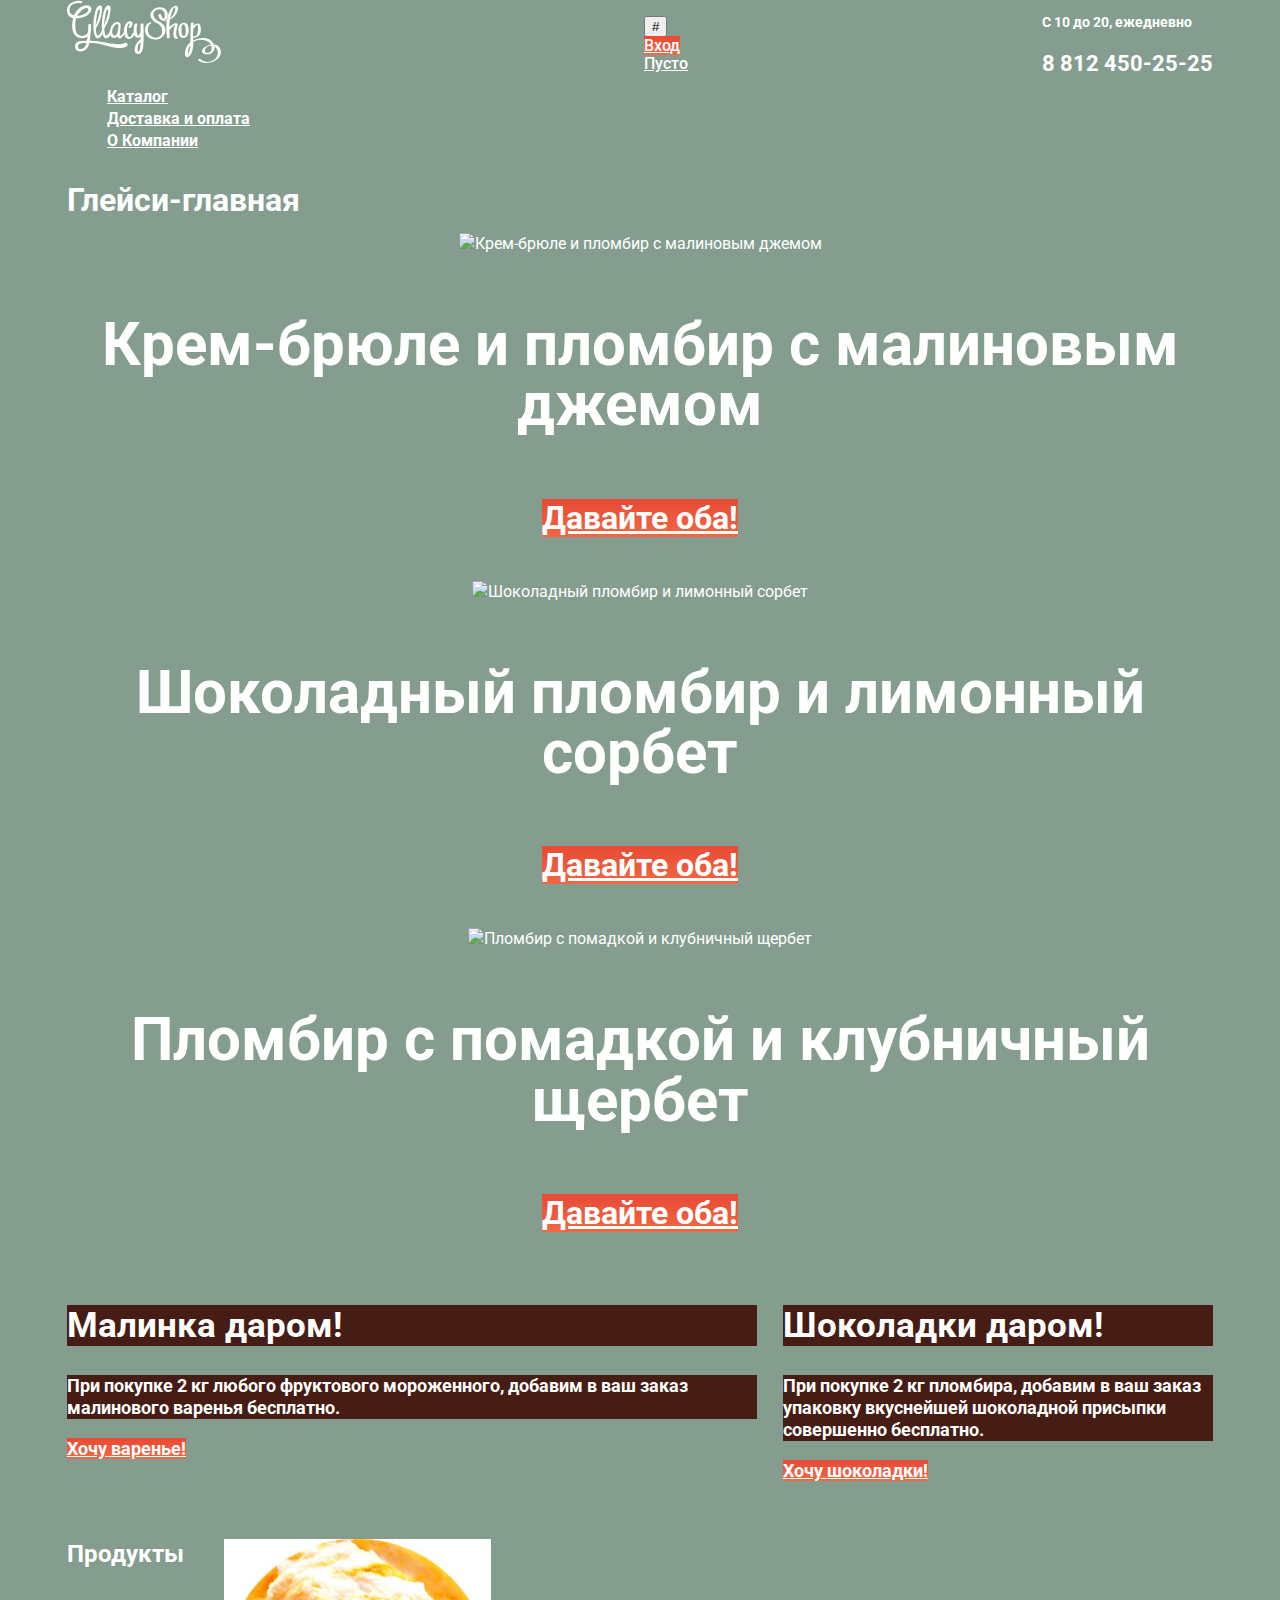
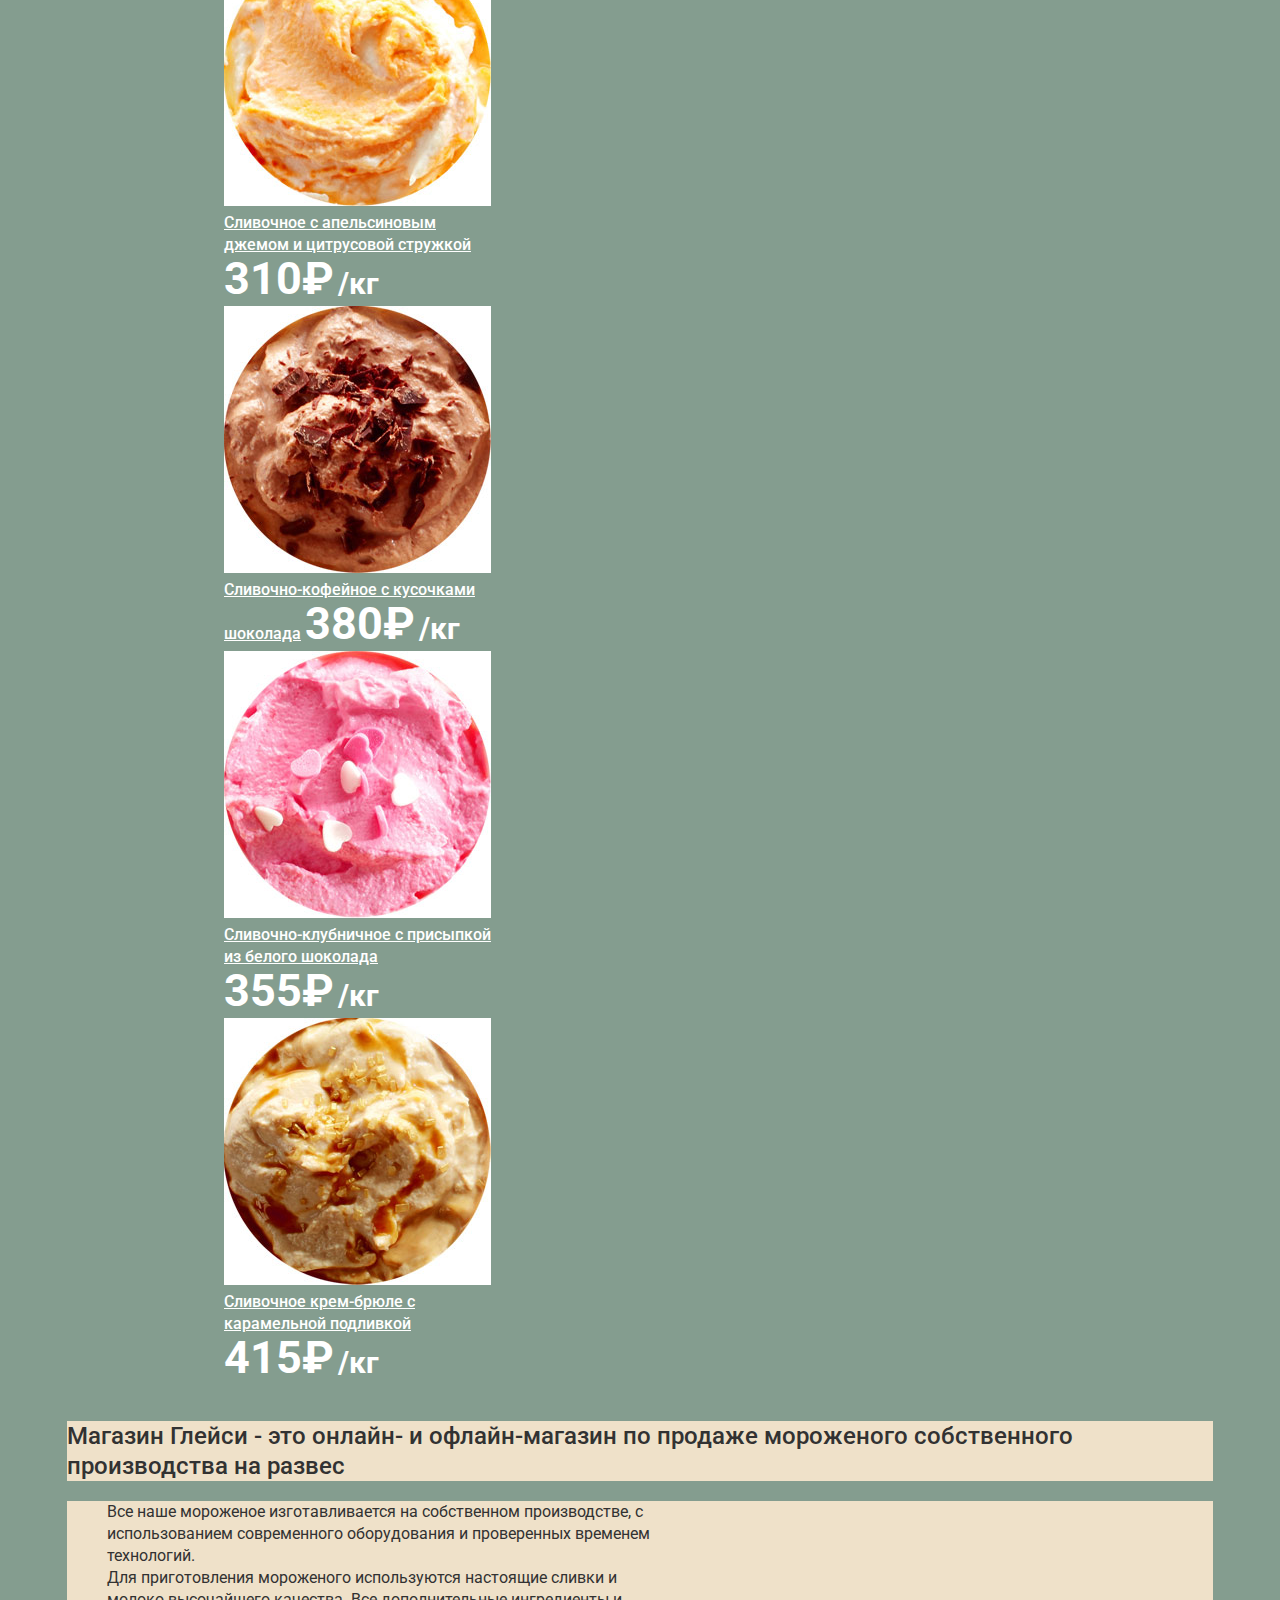
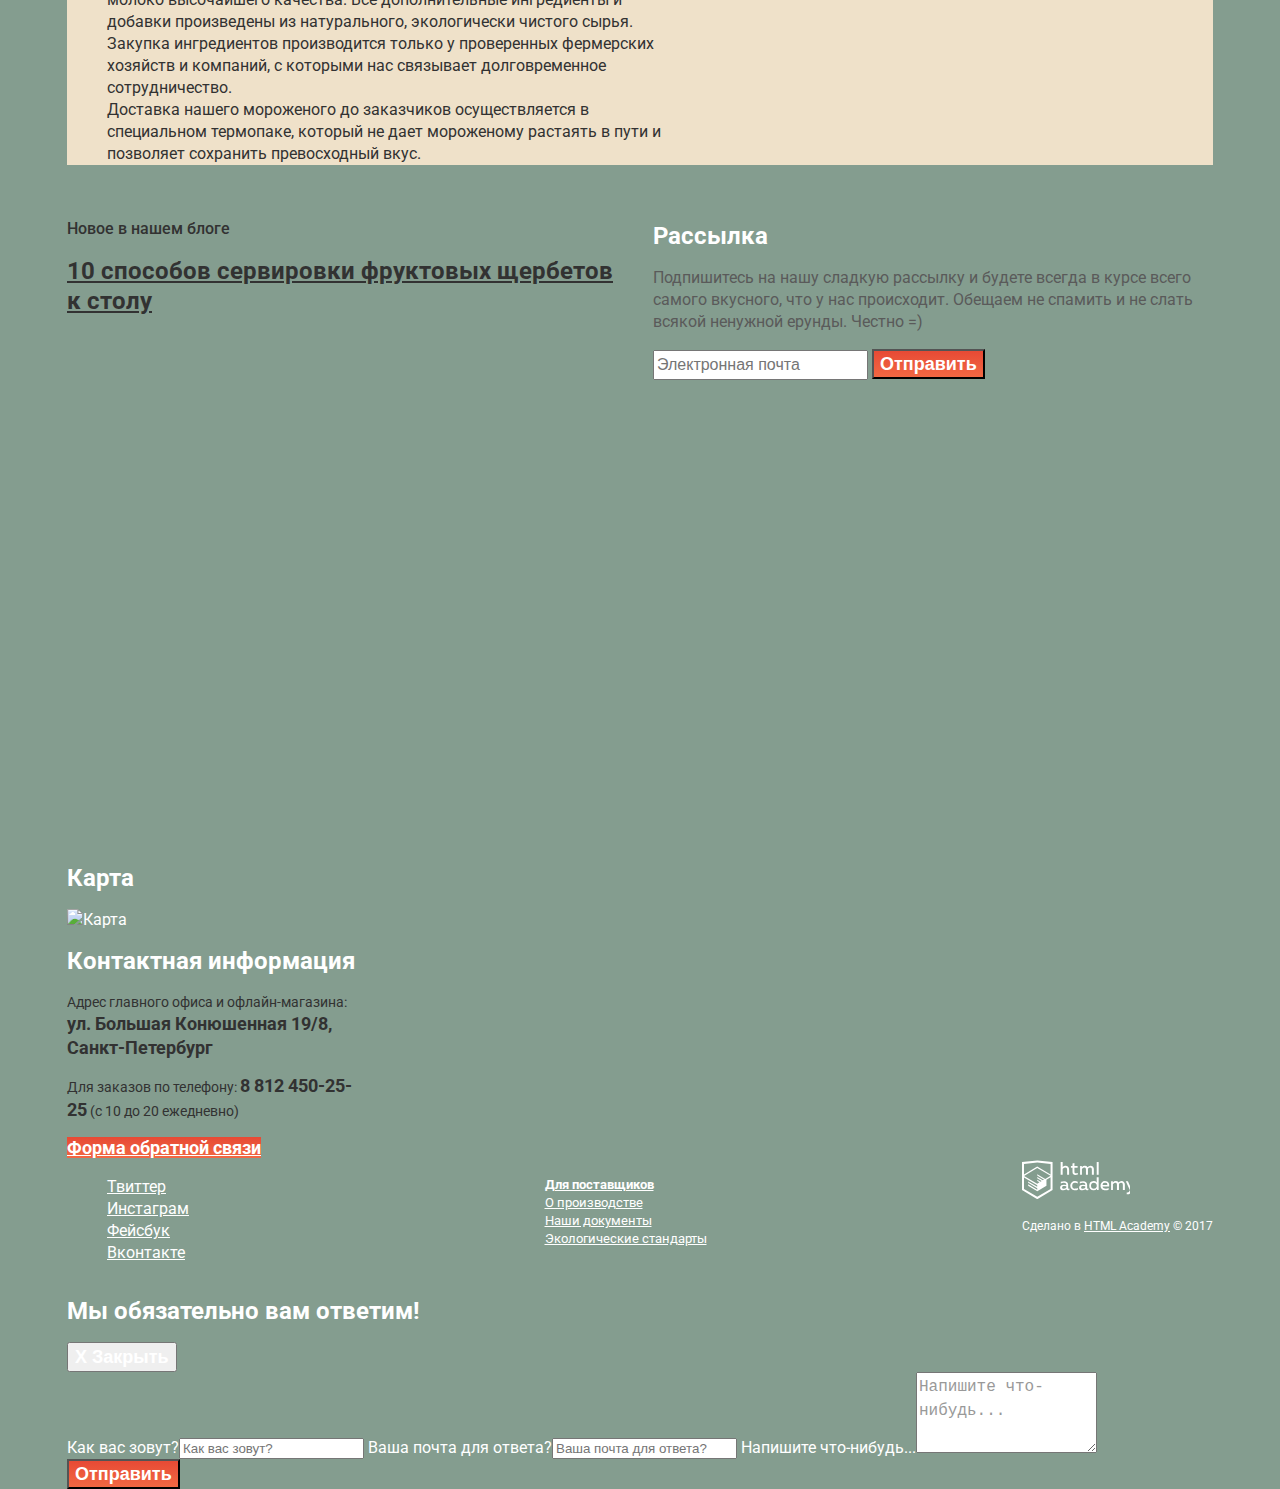
==== commit 7770c7df: "сетка" ====
--- a/index.html
+++ b/index.html
@@ -9,6 +9,7 @@
   <body>
     <div class="container">
     <header class="main_header">
+      <div>
       <a class="logo_header">
         <img src="img/logo_gllacy.svg" width="154" height="64" alt="Gllacy Shop">
       </a>
@@ -28,6 +29,7 @@
           <li class="nav_item"><a href="#about_company">О Компании</a></li>
         </ul>
       </nav>
+    </div>
       <div class="user_navigation">
         <ul class="user-navigation_list">
           <li class="logo_search search_hover">
--- a/css/style.css
+++ b/css/style.css
@@ -318,6 +318,7 @@
   line-height: 41px;
   font-weight: 700;
   color: #ffffff;
+  text-align: left;
 }
 
 .filter {
@@ -349,6 +350,7 @@
 }
 
 .pagination-list {
+  list-style: none;
   font-size: 16px;
   line-height: 18px;
   font-weight: 500;
@@ -376,8 +378,6 @@
   width: 1px;
   height: 1px;
 }
-
-/*---------Сетки-------------------*/
 .catalog_list {
   display: none;
 }
@@ -408,4 +408,94 @@
   padding: 0 27px;
 }
 
-
+.slide {
+  text-align: center;
+  margin-bottom: 41px;
+}
+
+.shares {
+  display: flex;
+  margin-bottom: 40px;
+}
+
+.raspberry {
+  margin-right: 26px;
+}
+
+.chocolates {
+  width: 560px;
+}
+
+.product_hits {
+  display: flex;
+}
+
+.product_wrap {
+  width: 267px;
+}
+
+.product_wrap:not(:last-child) {
+    margin-right: 26px;
+}
+
+.product {
+  text-align: center;
+  white-space: normal;
+}
+
+.about_shop {
+  margin-bottom: 40px;
+}
+
+.advantages li {
+  width: 560px;
+}
+
+.advantages {
+  display: flex;
+  flex-wrap: wrap;
+  justify-content: space-between;
+}
+
+.blog_mailing {
+  display: flex;
+  margin-bottom: 487px;
+}
+
+.blog {
+  margin-right: 26px;
+  width: 560px;
+}
+
+.mailing {
+  width: 560px;
+}
+
+.contacts {
+  width: 302px;
+}
+
+.page_footer {
+  display: flex;
+  justify-content: space-between;
+}
+
+.filter_form {
+  display: flex;
+  justify-content: space-between;
+  align-items: center;
+  flex-wrap: wrap;
+}
+.filter {
+  max-width: 860px;
+}
+
+.pagination-list {
+  display: flex;
+  justify-content: space-between;
+  text-align: right;
+}
+
+.pagination {
+  text-align: right;
+}
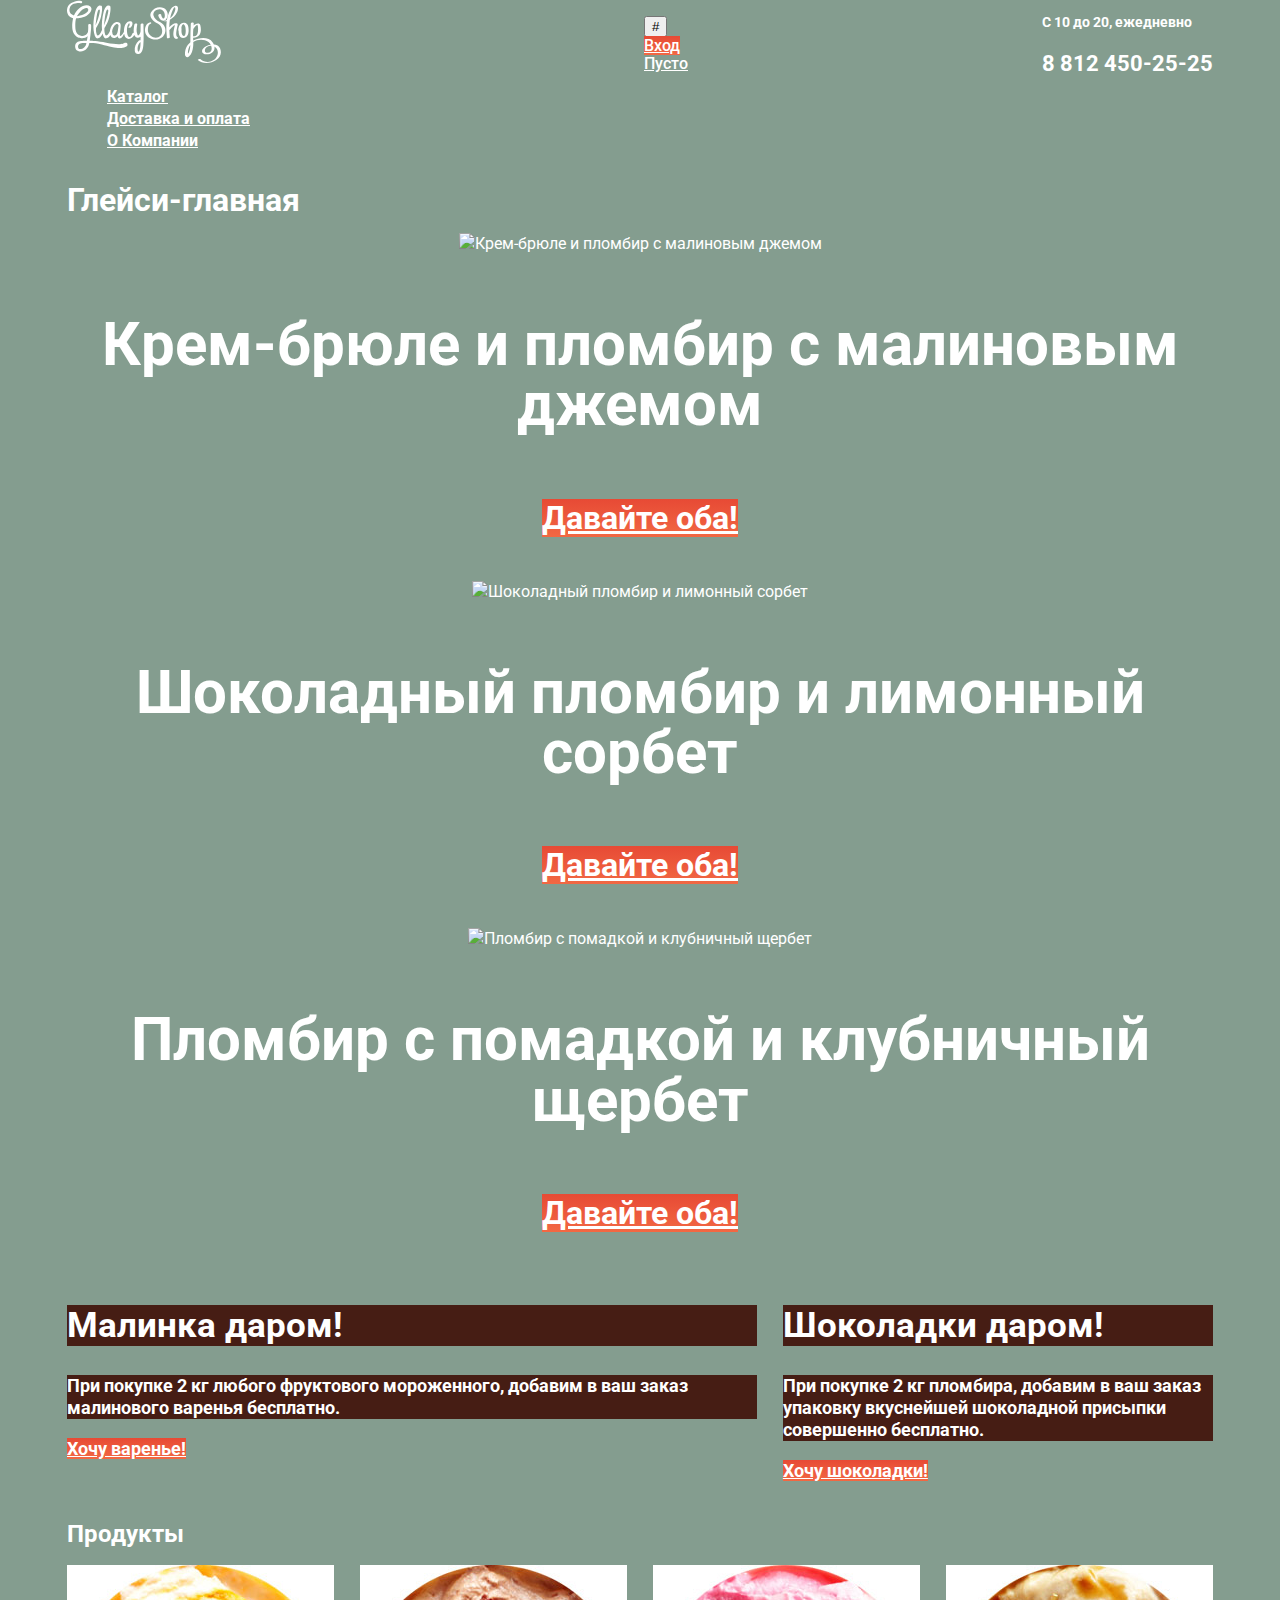
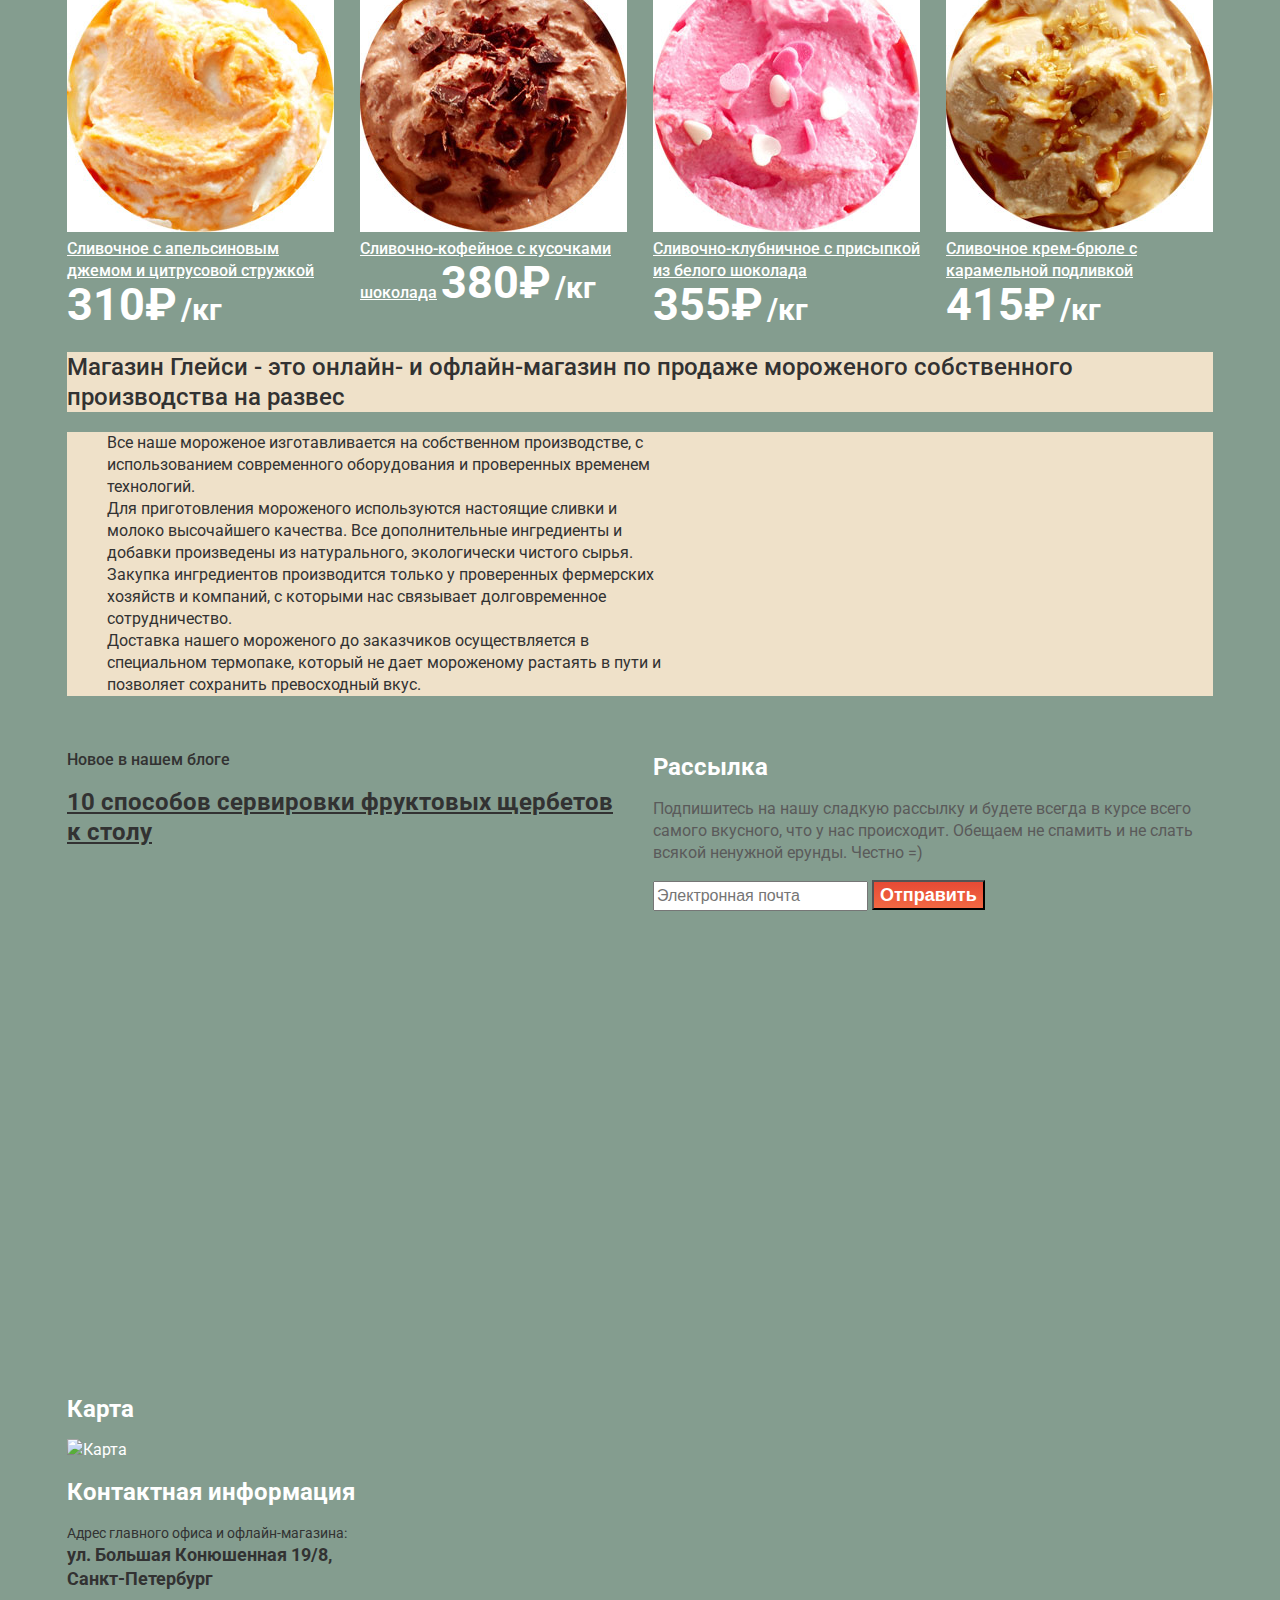
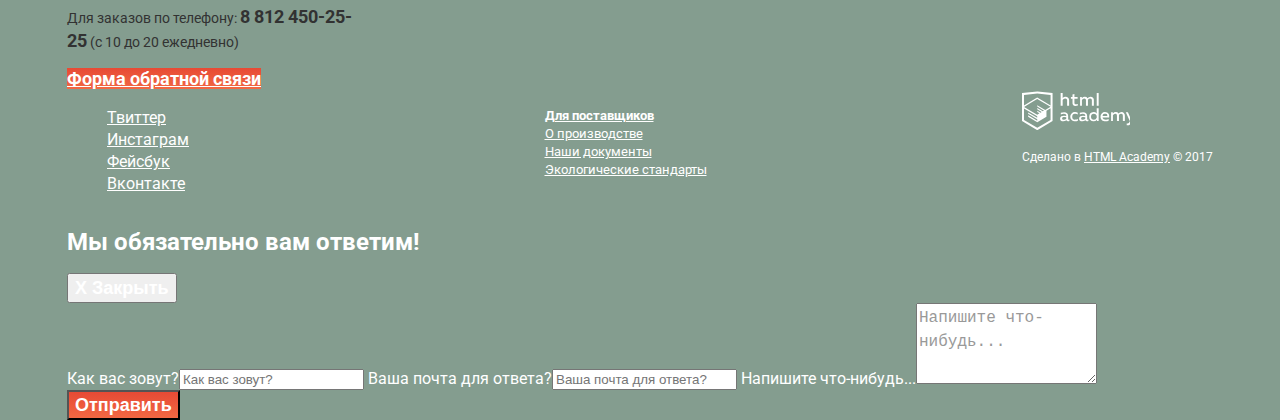
==== commit c1447d62: "32" ====
--- a/index.html
+++ b/index.html
@@ -8,213 +8,213 @@
   </head>
   <body>
     <div class="container">
-    <header class="main_header">
-      <div>
-      <a class="logo_header">
-        <img src="img/logo_gllacy.svg" width="154" height="64" alt="Gllacy Shop">
-      </a>
-      <nav class="main_navigation">
-        <ul class="site_navigation">
-          <li class="nav_item nav_item_hover">
-            <a href="#catalog" class="nav_catalog">Каталог</a>
-            <ul class="catalog_list">
-              <li><a href="#">Новинки</a></li>
-              <li><a href="#">Сливочное</a></li>
-              <li><a href="#">Щербеты</a></li>
-              <li><a href="#">Фруктовый лед</a></li>
-              <li><a href="#">Мелорин</a></li>
+      <header class="main_header">
+        <div>
+          <a class="logo_header">
+            <img src="img/logo_gllacy.svg" width="154" height="64" alt="Gllacy Shop">
+          </a>
+          <nav class="main_navigation">
+            <ul class="site_navigation">
+              <li class="nav_item nav_item_hover">
+                <a href="#catalog" class="nav_catalog">Каталог</a>
+                <ul class="catalog_list">
+                  <li><a href="#">Новинки</a></li>
+                  <li><a href="#">Сливочное</a></li>
+                  <li><a href="#">Щербеты</a></li>
+                  <li><a href="#">Фруктовый лед</a></li>
+                  <li><a href="#">Мелорин</a></li>
+                </ul>
+              </li>
+              <li class="nav_item"><a href="#delivery_and_payment">Доставка и оплата</a></li>
+              <li class="nav_item"><a href="#about_company">О Компании</a></li>
             </ul>
-          </li>
-          <li class="nav_item"><a href="#delivery_and_payment">Доставка и оплата</a></li>
-          <li class="nav_item"><a href="#about_company">О Компании</a></li>
-        </ul>
-      </nav>
+          </nav>
+        </div>
+        <div class="user_navigation">
+          <ul class="user-navigation_list">
+            <li class="logo_search search_hover">
+              <button>#</button>
+              <form action="https://echo.htmlacademy.ru" method="get">
+                <input type="search" name="search" placeholder="Что ищем?">
+              </form>
+            </li>
+            <li class="logo_sign_in sign_in_hover">
+              <a class="button" href="#sign_in">Вход</a>
+              <div class="reg_hover">
+                <form action="https://echo.htmlacademy.ru" method="post">
+                  <input type="email" name="email" placeholder="Электронная почта">
+                  <input type="password" name="password" placeholder="Пароль">
+                  <button class="button">Войти</button>
+                </form>
+                <a href="#">Забыли пароль?</a>
+                <a href="#">Новая регистрация</a>
+              </div>
+            </li>
+            <li class="logo_basket">
+              <a href="#basket">Пусто</a>
+            </li>
+          </ul>
+        </div>
+        <div class="header_info">
+          <p class="working_hours">С 10 до 20, ежедневно</p>
+          <p class="header_phone">8 812 450-25-25</p>
+        </div>
+      </header>
+      <main>
+        <h1 class="visually_hidden">Глейси-главная</h1>
+        <div id="slider">
+          <div class="slide">
+            <img src="img/slider_slide_1" width="647" height="584" alt="Крем-брюле и пломбир с малиновым джемом">
+            <p>Крем-брюле и пломбир с малиновым джемом</p>
+            <a class="button" href="#">Давайте оба!</a>
+          </div>
+          <div class="slide">
+            <img src="img/slider_slide_2" width="644" height="582" alt="Шоколадный пломбир и лимонный сорбет">
+            <p>Шоколадный пломбир и лимонный сорбет</p>
+            <a class="button" href="#">Давайте оба!</a>
+          </div>
+          <div class="slide">
+            <img src="img/slider_slide_3" width="639" height="582" alt="Пломбир с помадкой и клубничный щербет">
+            <p>Пломбир с помадкой и клубничный щербет</p>
+            <a class="button" href="#">Давайте оба!</a>
+          </div>
+        </div>
+        <div class="shares">
+          <article class="raspberry">
+            <h2 class="raspberry_free">Малинка даром!</h2>
+            <p>При покупке 2 кг любого фруктового мороженного, добавим в ваш заказ малинового варенья бесплатно.</p>
+            <a class="button" href="#">Хочу варенье!</a>
+          </article>
+          <article class="chocolates">
+            <h2 class="chocolates_free">Шоколадки даром!</h2>
+            <p>При покупке 2 кг пломбира, добавим в ваш заказ упаковку вкуснейшей шоколадной присыпки совершенно бесплатно.</p>
+            <a class="button" href="#">Хочу шоколадки!</a>
+          </article>
+        </div>
+        <section class="product_hits">
+          <h2 class="visually_hidden">Продукты</h2>
+          <ul class="products">
+            <li class="product_wrap">
+              <img src="img/ice_cream_1.jpg" width="267" height="267" alt="Сливочное с апельсиновым джемом и цитрусовой стружкой">
+              <a href="#" class="product">Сливочное с апельсиновым джемом и цитрусовой стружкой</a>
+              <span class="price">310&#8381;</span>
+              <span class="kg">/кг</span>
+            </li>
+            <li class="product_wrap">
+              <img src="img/ice_cream_2.jpg" width="267" height="267" alt="Сливочно-кофейное с кусочками шоколада">
+              <a href="#" class="product">Сливочно-кофейное с кусочками шоколада</a>
+              <span class="price">380&#8381;</span>
+              <span class="kg">/кг</span>
+            </li>
+            <li class="product_wrap">
+              <img src="img/ice_cream_3.jpg" width="267" height="267" alt="Сливочно-клубничное с присыпкой из белого шоколада">
+              <a href="#" class="product">Сливочно-клубничное с присыпкой из белого шоколада</a>
+              <span class="price">355&#8381;</span>
+              <span class="kg">/кг</span>
+            </li>
+            <li class="product_wrap">
+              <img src="img/ice_cream_4.jpg" width="267" height="267" alt="Сливочное крем-брюле с карамельной подливкой">
+              <a href="#" class="product">Сливочное крем-брюле с карамельной подливкой</a>
+              <span class="price">415&#8381;</span>
+              <span class="kg">/кг</span>
+            </li>
+          </ul>
+        </section>
+        <section class="about_shop">
+          <h2 class="caption_advantages">Магазин Глейси - это онлайн- и офлайн-магазин по продаже мороженого собственного производства на развес</h2>
+          <ul class="advantages">
+            <li>Все наше мороженое изготавливается на собственном производстве, с использованием современного оборудования и проверенных временем технологий.</li>
+            <li>Для приготовления мороженого используются настоящие сливки и молоко высочайшего качества. Все дополнительные ингредиенты и добавки произведены из натурального, экологически чистого сырья.</li>
+            <li>Закупка ингредиентов производится только у проверенных фермерских хозяйств и компаний, с которыми нас связывает долговременное сотрудничество.</li>
+            <li>Доставка нашего мороженого до заказчиков осуществляется в специальном термопаке, который не дает мороженому растаять в пути и позволяет сохранить превосходный вкус.</li>
+          </ul>
+        </section>
+        <div class="blog_mailing">
+          <article class="blog">
+            <h2 class="blog_caption">Новое в нашем блоге</h2>
+            <p>
+              <a href="#">10 способов сервировки фруктовых щербетов к столу</a>
+            </p>
+          </article>
+          <section class="mailing">
+            <h2 class="visually_hidden">Рассылка</h2>
+            <p>Подпишитесь на нашу сладкую рассылку и будете всегда в курсе всего самого вкусного, что у нас происходит. Обещаем не спамить и не слать всякой ненужной ерунды. Честно =)</p>
+            <form action="https://echo.htmlacademy.ru" method="post">
+              <input type="email" name="email" placeholder="Электронная почта">
+              <button  class="button">Отправить</button>
+            </form>
+          </section>
+        </div>
+        <section class="contact_map">
+          <h2 class="visually_hidden">Карта</h2>
+          <div>
+            <img src="https://yandex.ru/map-widget/v1/?um=constructor%3A2e399738d09d06c686bfb91cb5565e02b2ef4b6da4bdc970f50431af8b271657&amp;source=constructor" width="1200" height="430" alt="Карта">
+          </div>
+          <section class="contacts">
+            <h2 class="visually_hidden">Контактная информация</h2>
+            <p>
+              Адрес главного офиса
+              и офлайн-магазина:
+              <span>ул. Большая Конюшенная
+              19/8, Санкт-Петербург</span>
+            </p>
+            <p>
+              Для заказов по телефону:
+              <span>8 812 450-25-25</span>
+              (с 10 до 20 ежедневно)
+            </p>
+            <a class="button" href="#">Форма обратной связи</a>
+          </section>
+        </section>
+      </main>
+      <footer class="page_footer">
+        <div class="footer_social">
+          <ul class="social_network">
+            <li><a class="button_social" href="#">Твиттер</a></li>
+            <li><a class="button_social" href="#">Инстаграм</a></li>
+            <li><a class="button_social" href="#">Фейсбук</a></li>
+            <li><a class="button_social" href="#">Вконтакте</a></li>
+          </ul>
+        </div>
+        <div class="footer_nav">
+          <ul class="footer_links">
+            <li class="logo_heart">
+              <a class="for_suppliers" href="#for_suppliers">Для поставщиков</a>
+            </li>
+            <li>
+              <a href="#about_production">О производстве</a>
+            </li>
+            <li>
+              <a href="#our_documents">Наши документы</a>
+            </li>
+            <li>
+              <a href="#environmental_standards">Экологические стандарты</a>
+            </li>
+          </ul>
+        </div>
+        <div class="copyright">
+          <a class="logo_footer" href="https://htmlacademy.ru/intensive/htmlcss">
+            <img src="img/logo_htmlacademy.svg" width="108" height="39" alt="html academy ">
+          </a>
+          <p>Сделано в <a href="https://htmlacademy.ru/intensive/htmlcss">HTML Academy</a> © 2017</p>
+        </div>
+      </footer>
+      <div class="feedback">
+        <h2 class="feedback_caption">Мы обязательно вам ответим!</h2>
+        <button>Х Закрыть</button>
+        <form action="https://echo.htmlacademy.ru" method="post">
+          <label>
+            Как вас зовут?<input type="text" name="name" placeholder="Как вас зовут?">
+          </label>
+          <label>
+            Ваша почта для ответа?<input type="email" name="email" placeholder="Ваша почта для ответа?">
+          </label>
+          <label>
+            Напишите что-нибудь...<textarea rows="5" name="message" placeholder="Напишите что-нибудь..."></textarea>
+          </label>
+          <button class="button">Отправить</button>
+        </form>
+      </div>
     </div>
-      <div class="user_navigation">
-        <ul class="user-navigation_list">
-          <li class="logo_search search_hover">
-            <button>#</button>
-            <form action="https://echo.htmlacademy.ru" method="get">
-              <input type="search" name="search" placeholder="Что ищем?">
-            </form>
-          </li>
-          <li class="logo_sign_in sign_in_hover">
-            <a class="button" href="#sign_in">Вход</a>
-            <div class="reg_hover">
-              <form action="https://echo.htmlacademy.ru" method="post">
-                <input type="email" name="email" placeholder="Электронная почта">
-                <input type="password" name="password" placeholder="Пароль">
-                <button class="button">Войти</button>
-              </form>
-              <a href="#">Забыли пароль?</a>
-              <a href="#">Новая регистрация</a>
-            </div>
-          </li>
-          <li class="logo_basket">
-            <a href="#basket">Пусто</a>
-          </li>
-        </ul>
-      </div>
-      <div class="header_info">
-      <p class="working_hours">С 10 до 20, ежедневно</p>
-      <p class="header_phone">8 812 450-25-25</p>
-      </div>
-    </header>
-    <main>
-      <h1 class="visually_hidden">Глейси-главная</h1>
-      <div id="slider">
-        <div class="slide">
-          <img src="img/slider_slide_1" width="647" height="584" alt="Крем-брюле и пломбир с малиновым джемом">
-          <p>Крем-брюле и пломбир с малиновым джемом</p>
-          <a class="button" href="#">Давайте оба!</a>
-        </div>
-        <div class="slide">
-          <img src="img/slider_slide_2" width="644" height="582" alt="Шоколадный пломбир и лимонный сорбет">
-          <p>Шоколадный пломбир и лимонный сорбет</p>
-          <a class="button" href="#">Давайте оба!</a>
-        </div>
-        <div class="slide">
-          <img src="img/slider_slide_3" width="639" height="582" alt="Пломбир с помадкой и клубничный щербет">
-          <p>Пломбир с помадкой и клубничный щербет</p>
-          <a class="button" href="#">Давайте оба!</a>
-        </div>
-      </div>
-      <div class="shares">
-        <article class="raspberry">
-          <h2 class="raspberry_free">Малинка даром!</h2>
-          <p>При покупке 2 кг любого фруктового мороженного, добавим в ваш заказ малинового варенья бесплатно.</p>
-          <a class="button" href="#">Хочу варенье!</a>
-        </article>
-        <article class="chocolates">
-          <h2 class="chocolates_free">Шоколадки даром!</h2>
-          <p>При покупке 2 кг пломбира, добавим в ваш заказ упаковку вкуснейшей шоколадной присыпки совершенно бесплатно.</p>
-          <a class="button" href="#">Хочу шоколадки!</a>
-        </article>
-      </div>
-      <section class="product_hits">
-        <h2 class="visually_hidden">Продукты</h2>
-        <ul class="products">
-          <li class="product_wrap">
-            <img src="img/ice_cream_1.jpg" width="267" height="267" alt="Сливочное с апельсиновым джемом и цитрусовой стружкой">
-            <a href="#" class="product">Сливочное с апельсиновым джемом и цитрусовой стружкой</a>
-            <span class="price">310&#8381;</span>
-            <span class="kg">/кг</span>
-          </li>
-          <li class="product_wrap">
-            <img src="img/ice_cream_2.jpg" width="267" height="267" alt="Сливочно-кофейное с кусочками шоколада">
-            <a href="#" class="product">Сливочно-кофейное с кусочками шоколада</a>
-            <span class="price">380&#8381;</span>
-            <span class="kg">/кг</span>
-          </li>
-          <li class="product_wrap">
-            <img src="img/ice_cream_3.jpg" width="267" height="267" alt="Сливочно-клубничное с присыпкой из белого шоколада">
-            <a href="#" class="product">Сливочно-клубничное с присыпкой из белого шоколада</a>
-            <span class="price">355&#8381;</span>
-            <span class="kg">/кг</span>
-          </li>
-          <li class="product_wrap">
-            <img src="img/ice_cream_4.jpg" width="267" height="267" alt="Сливочное крем-брюле с карамельной подливкой">
-            <a href="#" class="product">Сливочное крем-брюле с карамельной подливкой</a>
-            <span class="price">415&#8381;</span>
-            <span class="kg">/кг</span>
-          </li>
-        </ul>
-      </section>
-      <section class="about_shop">
-        <h2 class="caption_advantages">Магазин Глейси - это онлайн- и офлайн-магазин по продаже мороженого собственного производства на развес</h2>
-        <ul class="advantages">
-          <li>Все наше мороженое изготавливается на собственном производстве, с использованием современного оборудования и проверенных временем технологий.</li>
-          <li>Для приготовления мороженого используются настоящие сливки и молоко высочайшего качества. Все дополнительные ингредиенты и добавки произведены из натурального, экологически чистого сырья.</li>
-          <li>Закупка ингредиентов производится только у проверенных фермерских хозяйств и компаний, с которыми нас связывает долговременное сотрудничество.</li>
-          <li>Доставка нашего мороженого до заказчиков осуществляется в специальном термопаке, который не дает мороженому растаять в пути и позволяет сохранить превосходный вкус.</li>
-        </ul>
-      </section>
-      <div class="blog_mailing">
-        <article class="blog">
-          <h2 class="blog_caption">Новое в нашем блоге</h2>
-          <p>
-            <a href="#">10 способов сервировки фруктовых щербетов к столу</a>
-          </p>
-        </article>
-        <section class="mailing">
-          <h2 class="visually_hidden">Рассылка</h2>
-          <p>Подпишитесь на нашу сладкую рассылку и будете всегда в курсе всего самого вкусного, что у нас происходит. Обещаем не спамить и не слать всякой ненужной ерунды. Честно =)</p>
-          <form action="https://echo.htmlacademy.ru" method="post">
-            <input type="email" name="email" placeholder="Электронная почта">
-            <button  class="button">Отправить</button>
-          </form>
-        </section>
-      </div>
-      <section class="contact_map">
-        <h2 class="visually_hidden">Карта</h2>
-        <div>
-          <img src="https://yandex.ru/map-widget/v1/?um=constructor%3A2e399738d09d06c686bfb91cb5565e02b2ef4b6da4bdc970f50431af8b271657&amp;source=constructor" width="1200" height="430" alt="Карта">
-        </div>
-        <section class="contacts">
-          <h2 class="visually_hidden">Контактная информация</h2>
-          <p>
-            Адрес главного офиса
-            и офлайн-магазина:
-            <span>ул. Большая Конюшенная
-            19/8, Санкт-Петербург</span>
-          </p>
-          <p>
-            Для заказов по телефону:
-            <span>8 812 450-25-25</span>
-            (с 10 до 20 ежедневно)
-          </p>
-          <a class="button" href="#">Форма обратной связи</a>
-        </section>
-      </section>
-    </main>
-    <footer class="page_footer">
-      <div class="footer_social">
-        <ul class="social_network">
-          <li><a class="button_social" href="#">Твиттер</a></li>
-          <li><a class="button_social" href="#">Инстаграм</a></li>
-          <li><a class="button_social" href="#">Фейсбук</a></li>
-          <li><a class="button_social" href="#">Вконтакте</a></li>
-        </ul>
-      </div>
-      <div class="footer_nav">
-        <ul class="footer_links">
-          <li class="logo_heart">
-            <a class="for_suppliers" href="#for_suppliers">Для поставщиков</a>
-          </li>
-          <li>
-            <a href="#about_production">О производстве</a>
-          </li>
-          <li>
-            <a href="#our_documents">Наши документы</a>
-          </li>
-          <li>
-            <a href="#environmental_standards">Экологические стандарты</a>
-          </li>
-        </ul>
-      </div>
-      <div class="copyright">
-        <a class="logo_footer" href="https://htmlacademy.ru/intensive/htmlcss">
-          <img src="img/logo_htmlacademy.svg" width="108" height="39" alt="html academy ">
-        </a>
-        <p>Сделано в <a href="https://htmlacademy.ru/intensive/htmlcss">HTML Academy</a> © 2017</p>
-      </div>
-    </footer>
-    <div class="feedback">
-      <h2 class="feedback_caption">Мы обязательно вам ответим!</h2>
-      <button>Х Закрыть</button>
-      <form action="https://echo.htmlacademy.ru" method="post">
-        <label>
-          Как вас зовут?<input type="text" name="name" placeholder="Как вас зовут?">
-        </label>
-        <label>
-          Ваша почта для ответа?<input type="email" name="email" placeholder="Ваша почта для ответа?">
-        </label>
-        <label>
-          Напишите что-нибудь...<textarea rows="5" name="message" placeholder="Напишите что-нибудь..."></textarea>
-        </label>
-        <button class="button">Отправить</button>
-      </form>
-    </div>
-  </div>
   </body>
 </html>
--- a/css/style.css
+++ b/css/style.css
@@ -426,15 +426,17 @@
   width: 560px;
 }
 
-.product_hits {
-  display: flex;
+.products {
+  display: flex;
+  flex-wrap: wrap;
+  padding: 0;
 }
 
 .product_wrap {
   width: 267px;
 }
 
-.product_wrap:not(:last-child) {
+.product_wrap:not(:nth-child(4n)) {
     margin-right: 26px;
 }
 
@@ -492,10 +494,12 @@
 
 .pagination-list {
   display: flex;
-  justify-content: space-between;
-  text-align: right;
-}
-
-.pagination {
-  text-align: right;
-}
+  list-style-type: none;
+  padding: 0;
+  max-width: 200px;
+  margin-left: auto;
+}
+
+.pagination-list a {
+  text-decoration: none;
+}
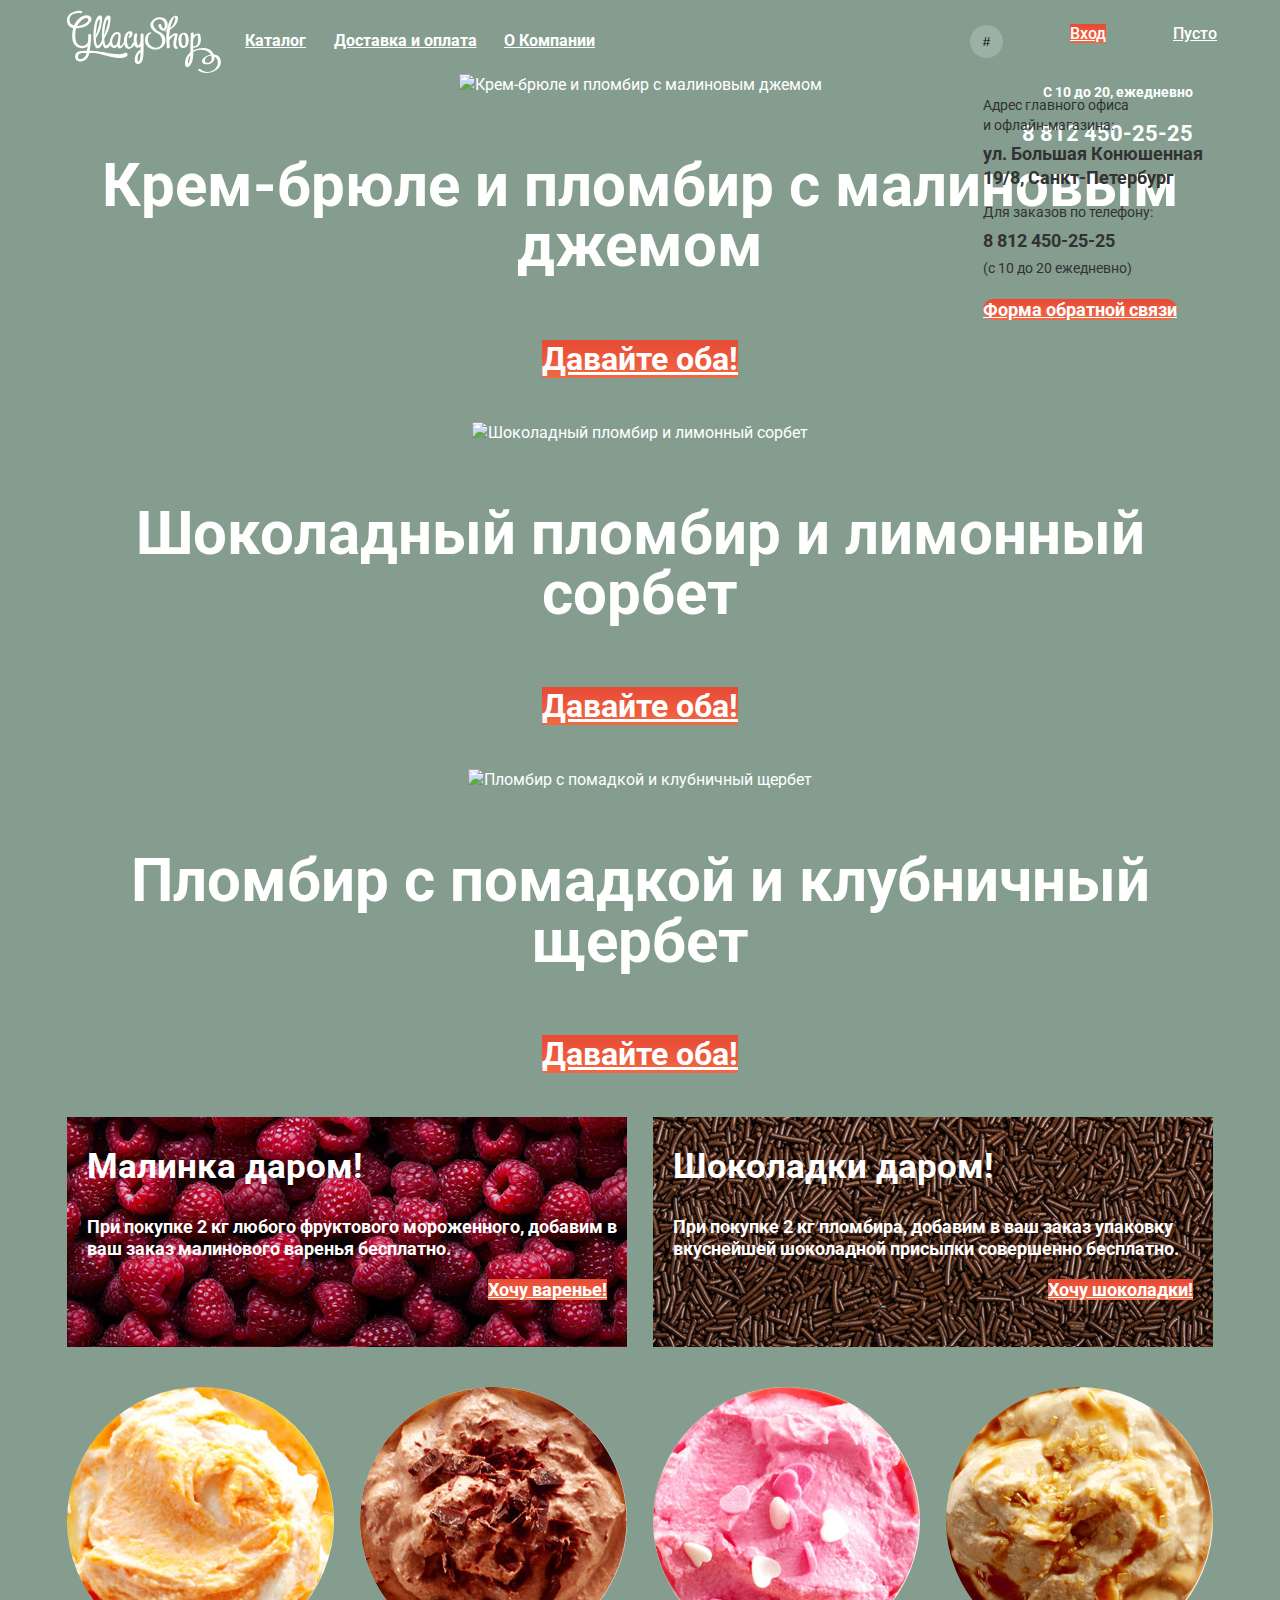
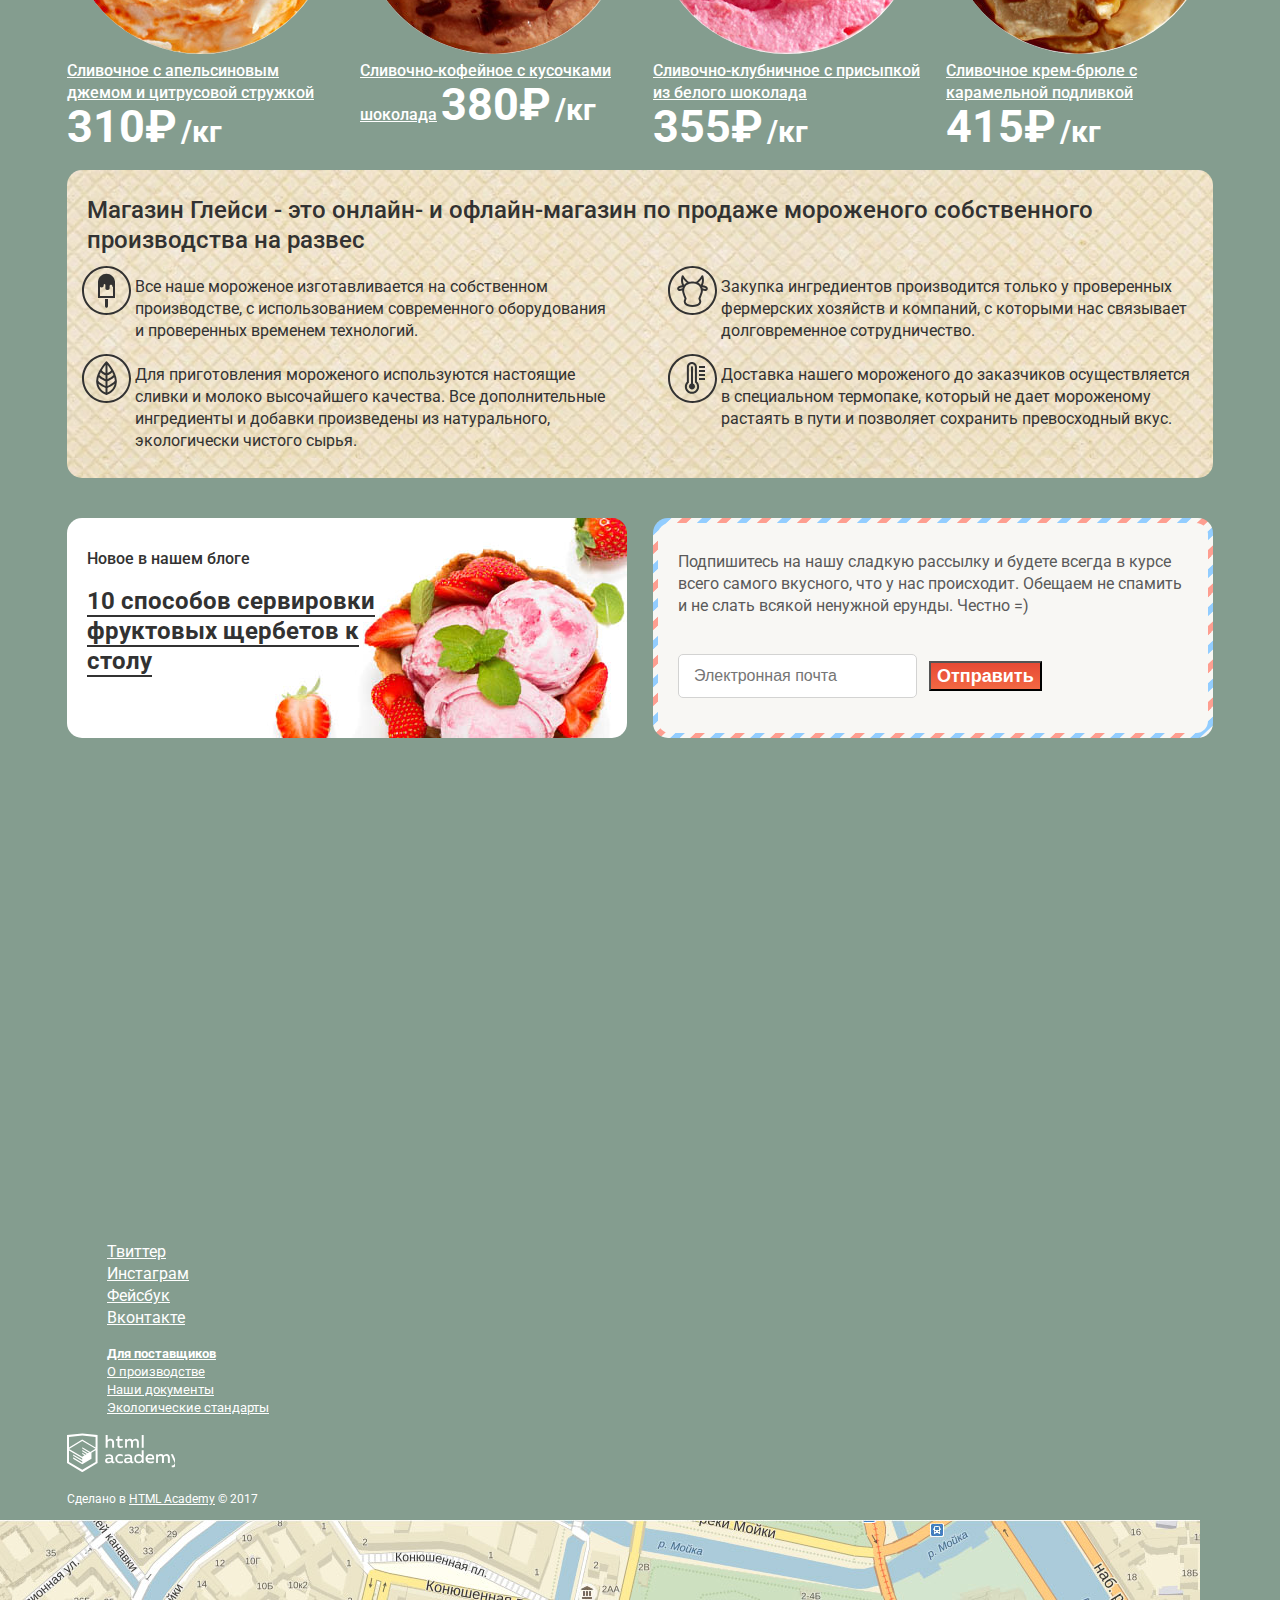
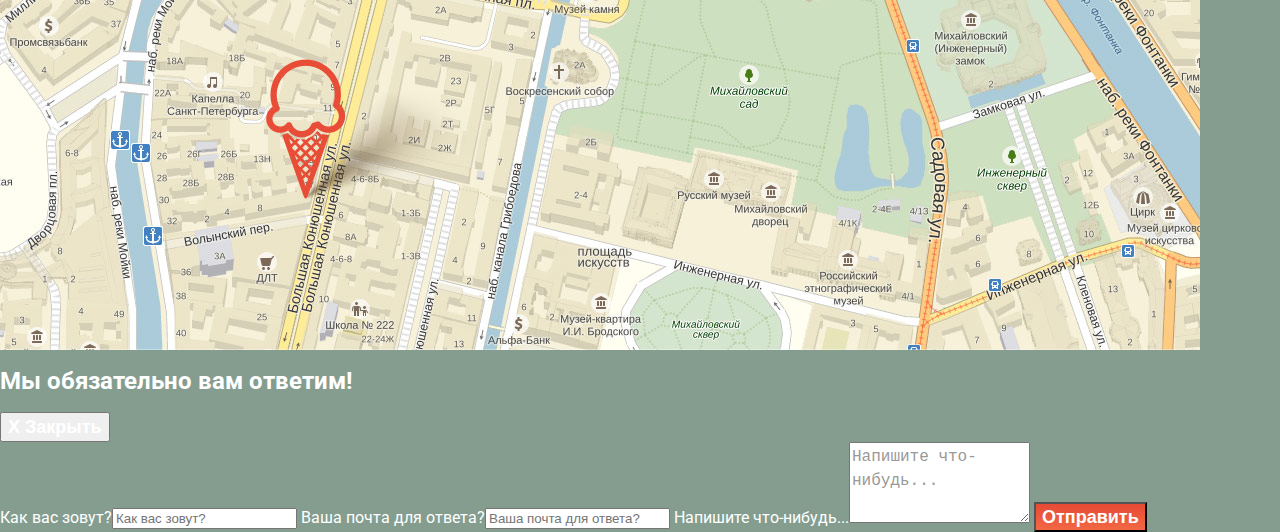
==== commit e1eb321e: "33" ====
--- a/index.html
+++ b/index.html
@@ -9,31 +9,27 @@
   <body>
     <div class="container">
       <header class="main_header">
-        <div>
-          <a class="logo_header">
-            <img src="img/logo_gllacy.svg" width="154" height="64" alt="Gllacy Shop">
-          </a>
-          <nav class="main_navigation">
-            <ul class="site_navigation">
-              <li class="nav_item nav_item_hover">
-                <a href="#catalog" class="nav_catalog">Каталог</a>
-                <ul class="catalog_list">
-                  <li><a href="#">Новинки</a></li>
-                  <li><a href="#">Сливочное</a></li>
-                  <li><a href="#">Щербеты</a></li>
-                  <li><a href="#">Фруктовый лед</a></li>
-                  <li><a href="#">Мелорин</a></li>
-                </ul>
-              </li>
-              <li class="nav_item"><a href="#delivery_and_payment">Доставка и оплата</a></li>
-              <li class="nav_item"><a href="#about_company">О Компании</a></li>
-            </ul>
-          </nav>
-        </div>
-        <div class="user_navigation">
-          <ul class="user-navigation_list">
+        <a class="logo_header">
+          <img src="img/logo_gllacy.svg" width="154" height="64" alt="Gllacy Shop">
+        </a>
+        <nav class="main_navigation">
+          <ul class="site_navigation">
+            <li class="nav_item nav_item_hover">
+              <a href="#catalog" class="nav_catalog">Каталог</a>
+              <ul class="catalog_list">
+                <li><a href="#">Новинки</a></li>
+                <li><a href="#">Сливочное</a></li>
+                <li><a href="#">Щербеты</a></li>
+                <li><a href="#">Фруктовый лед</a></li>
+                <li><a href="#">Мелорин</a></li>
+              </ul>
+            </li>
+            <li class="nav_item"><a href="#delivery_and_payment">Доставка и оплата</a></li>
+            <li class="nav_item"><a href="#about_company">О Компании</a></li>
+          </ul>
+          <ul class="user_navigation">
             <li class="logo_search search_hover">
-              <button>#</button>
+              <button class="button_magnifier">#</button>
               <form action="https://echo.htmlacademy.ru" method="get">
                 <input type="search" name="search" placeholder="Что ищем?">
               </form>
@@ -54,7 +50,7 @@
               <a href="#basket">Пусто</a>
             </li>
           </ul>
-        </div>
+        </nav>
         <div class="header_info">
           <p class="working_hours">С 10 до 20, ежедневно</p>
           <p class="header_phone">8 812 450-25-25</p>
@@ -80,15 +76,15 @@
           </div>
         </div>
         <div class="shares">
-          <article class="raspberry">
-            <h2 class="raspberry_free">Малинка даром!</h2>
+          <article class="share_card share_card_raspberry">
+            <h2 class="cart_caption">Малинка даром!</h2>
             <p>При покупке 2 кг любого фруктового мороженного, добавим в ваш заказ малинового варенья бесплатно.</p>
-            <a class="button" href="#">Хочу варенье!</a>
+            <a class="button button_raspberry" href="#">Хочу варенье!</a>
           </article>
-          <article class="chocolates">
-            <h2 class="chocolates_free">Шоколадки даром!</h2>
+          <article class="share_card share_card_chocolate">
+            <h2 class="cart_caption">Шоколадки даром!</h2>
             <p>При покупке 2 кг пломбира, добавим в ваш заказ упаковку вкуснейшей шоколадной присыпки совершенно бесплатно.</p>
-            <a class="button" href="#">Хочу шоколадки!</a>
+            <a class="button button_chocolate" href="#">Хочу шоколадки!</a>
           </article>
         </div>
         <section class="product_hits">
@@ -123,49 +119,34 @@
         <section class="about_shop">
           <h2 class="caption_advantages">Магазин Глейси - это онлайн- и офлайн-магазин по продаже мороженого собственного производства на развес</h2>
           <ul class="advantages">
-            <li>Все наше мороженое изготавливается на собственном производстве, с использованием современного оборудования и проверенных временем технологий.</li>
-            <li>Для приготовления мороженого используются настоящие сливки и молоко высочайшего качества. Все дополнительные ингредиенты и добавки произведены из натурального, экологически чистого сырья.</li>
-            <li>Закупка ингредиентов производится только у проверенных фермерских хозяйств и компаний, с которыми нас связывает долговременное сотрудничество.</li>
-            <li>Доставка нашего мороженого до заказчиков осуществляется в специальном термопаке, который не дает мороженому растаять в пути и позволяет сохранить превосходный вкус.</li>
+            <li class="advantage_i advantage_i_popsicle">Все наше мороженое изготавливается на собственном производстве, с использованием современного оборудования и проверенных временем технологий.</li>
+            <li class="advantage_i advantage_i_cow">Закупка ингредиентов производится только у проверенных фермерских хозяйств и компаний, с которыми нас связывает долговременное сотрудничество.</li>
+            <li class="advantage_i advantage_i_leaf">Для приготовления мороженого используются настоящие сливки и молоко высочайшего качества. Все дополнительные ингредиенты и добавки произведены из натурального, экологически чистого сырья.</li>
+            <li class="advantage_i advantage_i_thermometer">Доставка нашего мороженого до заказчиков осуществляется в специальном термопаке, который не дает мороженому растаять в пути и позволяет сохранить превосходный вкус.</li>
           </ul>
         </section>
         <div class="blog_mailing">
+          <div class="blog_mailing_i">
           <article class="blog">
             <h2 class="blog_caption">Новое в нашем блоге</h2>
             <p>
               <a href="#">10 способов сервировки фруктовых щербетов к столу</a>
             </p>
           </article>
+        </div>
+        <div class="blog_mailing_i">
           <section class="mailing">
             <h2 class="visually_hidden">Рассылка</h2>
-            <p>Подпишитесь на нашу сладкую рассылку и будете всегда в курсе всего самого вкусного, что у нас происходит. Обещаем не спамить и не слать всякой ненужной ерунды. Честно =)</p>
-            <form action="https://echo.htmlacademy.ru" method="post">
+            <form class="mailing_form" action="https://echo.htmlacademy.ru" method="post">
+              <div class="mailing_text">
+                Подпишитесь на нашу сладкую рассылку и будете всегда в курсе всего самого вкусного, что у нас происходит. Обещаем не спамить и не слать всякой ненужной ерунды. Честно =)
+              </div>
               <input type="email" name="email" placeholder="Электронная почта">
               <button  class="button">Отправить</button>
             </form>
           </section>
         </div>
-        <section class="contact_map">
-          <h2 class="visually_hidden">Карта</h2>
-          <div>
-            <img src="https://yandex.ru/map-widget/v1/?um=constructor%3A2e399738d09d06c686bfb91cb5565e02b2ef4b6da4bdc970f50431af8b271657&amp;source=constructor" width="1200" height="430" alt="Карта">
-          </div>
-          <section class="contacts">
-            <h2 class="visually_hidden">Контактная информация</h2>
-            <p>
-              Адрес главного офиса
-              и офлайн-магазина:
-              <span>ул. Большая Конюшенная
-              19/8, Санкт-Петербург</span>
-            </p>
-            <p>
-              Для заказов по телефону:
-              <span>8 812 450-25-25</span>
-              (с 10 до 20 ежедневно)
-            </p>
-            <a class="button" href="#">Форма обратной связи</a>
-          </section>
-        </section>
+        </div>
       </main>
       <footer class="page_footer">
         <div class="footer_social">
@@ -199,6 +180,25 @@
           <p>Сделано в <a href="https://htmlacademy.ru/intensive/htmlcss">HTML Academy</a> © 2017</p>
         </div>
       </footer>
+    </div>
+
+      <div class="map_container">
+        <section class="contact_map">
+          <h2 class="visually_hidden">Карта</h2>
+          <div class="map">
+          </div>
+          <section class="contacts">
+            <h2 class="visually_hidden">Контактная информация</h2>
+            <p>Адрес главного офиса и офлайн-магазина:</p>
+            <p><span>ул. Большая Конюшенная 19/8, Санкт-Петербург</span></p>
+            <p>Для заказов по телефону:
+            <p><span>8 812 450-25-25</span></p>
+            <p>(с 10 до 20 ежедневно)</p>
+            <a class="button" href="#">Форма обратной связи</a>
+          </section>
+        </section>
+      </div>
+
       <div class="feedback">
         <h2 class="feedback_caption">Мы обязательно вам ответим!</h2>
         <button>Х Закрыть</button>
@@ -215,6 +215,8 @@
           <button class="button">Отправить</button>
         </form>
       </div>
-    </div>
+
+
+
   </body>
 </html>
--- a/css/style.css
+++ b/css/style.css
@@ -17,7 +17,7 @@
 .advantages,
 .social_network,
 .footer_link,
-.user-navigation {
+.user_navigation {
   list-style: none;
 }
 
@@ -36,7 +36,7 @@
   font-weight: 700;
 }
 
-.user-navigation_list > li {
+.user_navigation  li {
   font-size: 16px;
   line-height: 18px;
   font-weight: 500;
@@ -67,6 +67,10 @@
   color: #323232;
 }
 
+.header_info {
+  position: absolute;
+}
+
 .working_hours {
   font-size: 14px;
   line-height: 16px;
@@ -95,14 +99,12 @@
   font-size: 35px;
   line-height: 41px;
   font-weight: 700;
-  background-color: #461d14;
 }
 
 .shares p {
   font-size: 18px;
   line-height: 22px;
   font-weight: 700;
-  background-color: #461d14;
 
 }
 
@@ -142,7 +144,6 @@
   font-size: 24px;
   line-height: 30px;
   font-weight: 500;
-  background-color: #efe1c9;
   color: #323232;
 }
 
@@ -150,7 +151,6 @@
   font-size: 16px;
   line-height: 22px;
   font-weight: 400;
-  background-color: #efe1c9;
   color: #323232;
 }
 
@@ -162,13 +162,14 @@
 }
 
 .blog a {
+  text-decoration: none;
   font-size: 24px;
   line-height: 30px;
   font-weight: 700;
   color: #323232;
 }
 
-.mailing p {
+.mailing_text {
   font-size: 16px;
   line-height: 22px;
   font-weight: 400;
@@ -367,17 +368,63 @@
 .main_header {
   display: flex;
   justify-content: space-between;
+  position: relative;
+  height: 74px;
+}
+
+.main_navigation {
+  display: flex;
+  justify-content: space-between;
+}
+
+.site_navigation {
+  display: flex;
+  justify-content: space-between;
+  margin-top: 30px;
+  margin-right: 375px;
+  width: 350px;
+  padding: 0;
+}
+
+.user_navigation {
+  display: flex;
+  justify-content: space-between;
+  margin-top: 25px;
+  padding: 0;
+  width: 247px;
+}
+
+.button_magnifier {
+  width: 33px;
+  height: 33px;
+  border-radius: 50% 50%;
+  background-color: rgba(255, 255, 255, 0.2);
+  border: none;
 }
 
 .logo_header {
-  align-self: center;
-}
-
-.visually-hidden {
+  margin-top: 10px;
+  margin-right: 24px;
+}
+
+.visually_hidden:not(:focus):not(:active),
+input[type="checkbox"].visually_hidden,
+input[type="radio"].visually_hidden {
   position: absolute;
+
   width: 1px;
   height: 1px;
-}
+  margin: -1px;
+  border: 0;
+  padding: 0;
+
+  white-space: nowrap;
+
+  clip-path: inset(100%);
+  clip: rect(0 0 0 0);
+  overflow: hidden;
+}
+
 .catalog_list {
   display: none;
 }
@@ -401,6 +448,16 @@
 .sign_in_hover:hover .reg_hover {
   display: block;
 }
+
+.header_info {
+text-align: right;
+position: absolute;
+top: 70px;
+right: 20px;
+margin: 0;
+padding: 0;
+}
+
 
 .container {
   width: 1146px;
@@ -418,13 +475,44 @@
   margin-bottom: 40px;
 }
 
-.raspberry {
+.share_card {
+  width: 560px;
+  min-height: 230px;
+  text-align: right;
+}
+
+.share_card_raspberry {
+  background-color: #461d14;
+  background-image: url(../img/razzberry.jpg);
   margin-right: 26px;
 }
 
-.chocolates {
-  width: 560px;
-}
+.share_card_chocolate {
+  background-color: #461d14;
+  background-image: url(../img/chocolate.jpg);
+}
+
+.cart_caption {
+  margin-left: 20px;
+  text-align: left;
+}
+
+.share_card p {
+  margin-left: 20px;
+  text-align: left;
+}
+
+.button_raspberry {
+  width: 165px;
+  margin-right: 20px;
+
+}
+
+.button_chocolate {
+  width: 190px;
+  margin-right: 20px;
+}
+
 
 .products {
   display: flex;
@@ -434,6 +522,10 @@
 
 .product_wrap {
   width: 267px;
+}
+
+.product_wrap img {
+  border-radius: 9999999999px;
 }
 
 .product_wrap:not(:nth-child(4n)) {
@@ -447,35 +539,197 @@
 
 .about_shop {
   margin-bottom: 40px;
-}
-
-.advantages li {
-  width: 560px;
+  border-radius: 15px;
+  background-color: #efe1c9;
+  padding: 15px 0;
+  background-image: url(../img/wafer_pattern.jpg);
+}
+
+.caption_advantages {
+margin: 10px 20px;
 }
 
 .advantages {
   display: flex;
   flex-wrap: wrap;
   justify-content: space-between;
+  margin: 0;
+  padding: 0;
+}
+
+.advantage_i {
+  width: 560px;
+  position: relative;
+  box-sizing: border-box;
+  padding: 11px 21px 11px 68px;
+}
+
+.advantage_i_popsicle{
+  background-image: url(../img/popsicle.svg);
+  background-position: 15px 1px;
+  background-repeat: no-repeat;
+}
+
+.advantage_i_cow{
+  background-image: url(../img/cow.svg);
+  background-position: 15px 1px;
+  background-repeat: no-repeat;
+}
+
+.advantage_i_leaf{
+  background-image: url(../img/leaf.svg);
+  background-position: 15px 1px;
+  background-repeat: no-repeat;
+}
+
+.advantage_i_thermometer{
+  background-image: url(../img/thermometer.svg);
+  background-position: 15px 1px;
+  background-repeat: no-repeat;
 }
 
 .blog_mailing {
   display: flex;
-  margin-bottom: 487px;
+  justify-content: space-between;
+}
+
+.blog_mailing_i {
+    margin: 0 0 487px;
+    height: 220px;
 }
 
 .blog {
   margin-right: 26px;
   width: 560px;
+  min-height: 220px;
+  background-image: url(../img/laying.jpg);
+  border-radius: 15px;
+}
+
+.blog h2 {
+  margin: 0px;
+  margin-left: 20px;
+  padding-top: 30px;
+}
+
+.blog p {
+  margin-left: 20px;
+  width: 290px;
+}
+
+.blog a {
+  border-bottom: 2px solid #323232;
 }
 
 .mailing {
+  box-sizing: border-box;
+  padding: 5px;
+  background-color: #ffffff;
   width: 560px;
+  min-height: 220px;
+  background-image: url(../img/striped_back.png);
+  border-radius: 15px;
+}
+
+.mailing_form {
+  display: flex;
+  justify-content: flex-start;
+  align-items: center;
+  flex-wrap: wrap;
+  box-sizing: border-box;
+  padding: 28px 20px 35px;
+  height: auto;
+  background-color: #f8f7f4;
+  border-radius: 12px;
+  font-size: 0;
+}
+
+.mailing_text {
+margin-bottom: 15px;
+align-self: flex-start;
+min-height: 88px;
+font-size: 16px;
+line-height: 22px;
+font-weight: 400;
+text-align: left;
+}
+
+.mailing_form input[type=email] {
+    margin-right: 12px;
+    box-sizing: border-box;
+    padding: 9px 15px;
+    border: 1px solid #d3d3d2;
+    border-radius: 5px;
+    outline: none;
+}
+
+----------------------------------------
+
+
+.contact_map {
+  position: absolute;
+  top: 70px;
+  right: 20px;
+}
+
+.map {
+    overflow: hidden;
+    background-image: url(../img/map.jpg);
+    width: 1200px;
+    height: 430px;
 }
 
 .contacts {
+  position: absolute;
+  top: 70px;
+  right: 20px;
   width: 302px;
 }
+
+.contacts p:nth-of-type(1) {
+    width: 148px;
+    margin-left: 25px;
+    margin-top: 25px;
+    margin-bottom: 7px;
+    }
+
+.contacts p:nth-of-type(2) {
+    width: 222px;
+    margin-left: 25px;
+    margin-top: 7px;
+    margin-bottom: 12px;
+  }
+
+  .contacts p:nth-of-type(3) {
+    margin-left: 25px;
+    margin-top: 12px;
+    margin-bottom: 7px;
+}
+
+  .contacts p:nth-of-type(4) {
+    margin-left: 25px;
+    margin-top: 7px;
+    margin-bottom: 5px;
+}
+
+  .contacts p:nth-of-type(5) {
+    margin-left: 25px;
+    margin-top: 5px;
+    margin-bottom: 20px;
+}
+
+  .contacts a {
+    width: 252px;
+    height: 44px;
+    margin-bottom: 31px;
+    margin-left: 25px;
+    margin-right: 25px;
+    border-radius: 25px;
+    box-shadow: none;
+    text-align: center;
+}
+------------------------------------------
+
 
 .page_footer {
   display: flex;
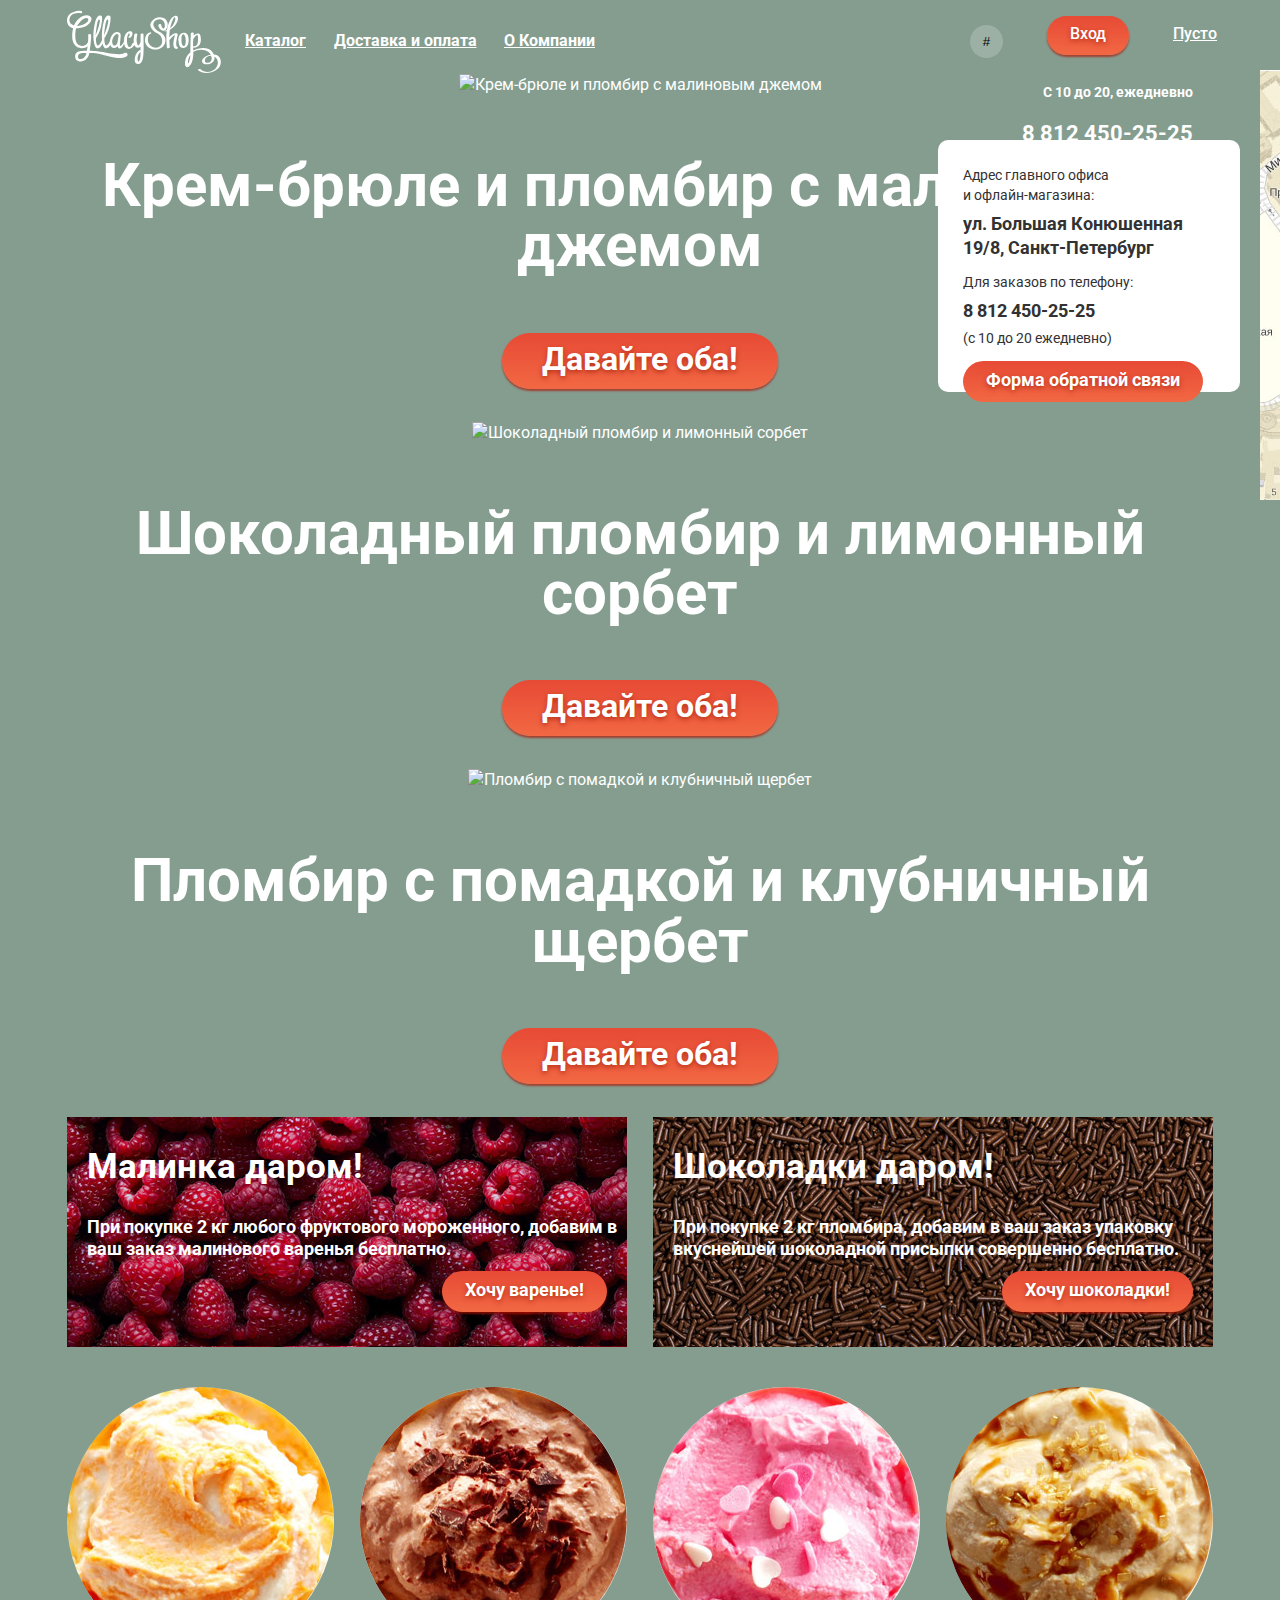
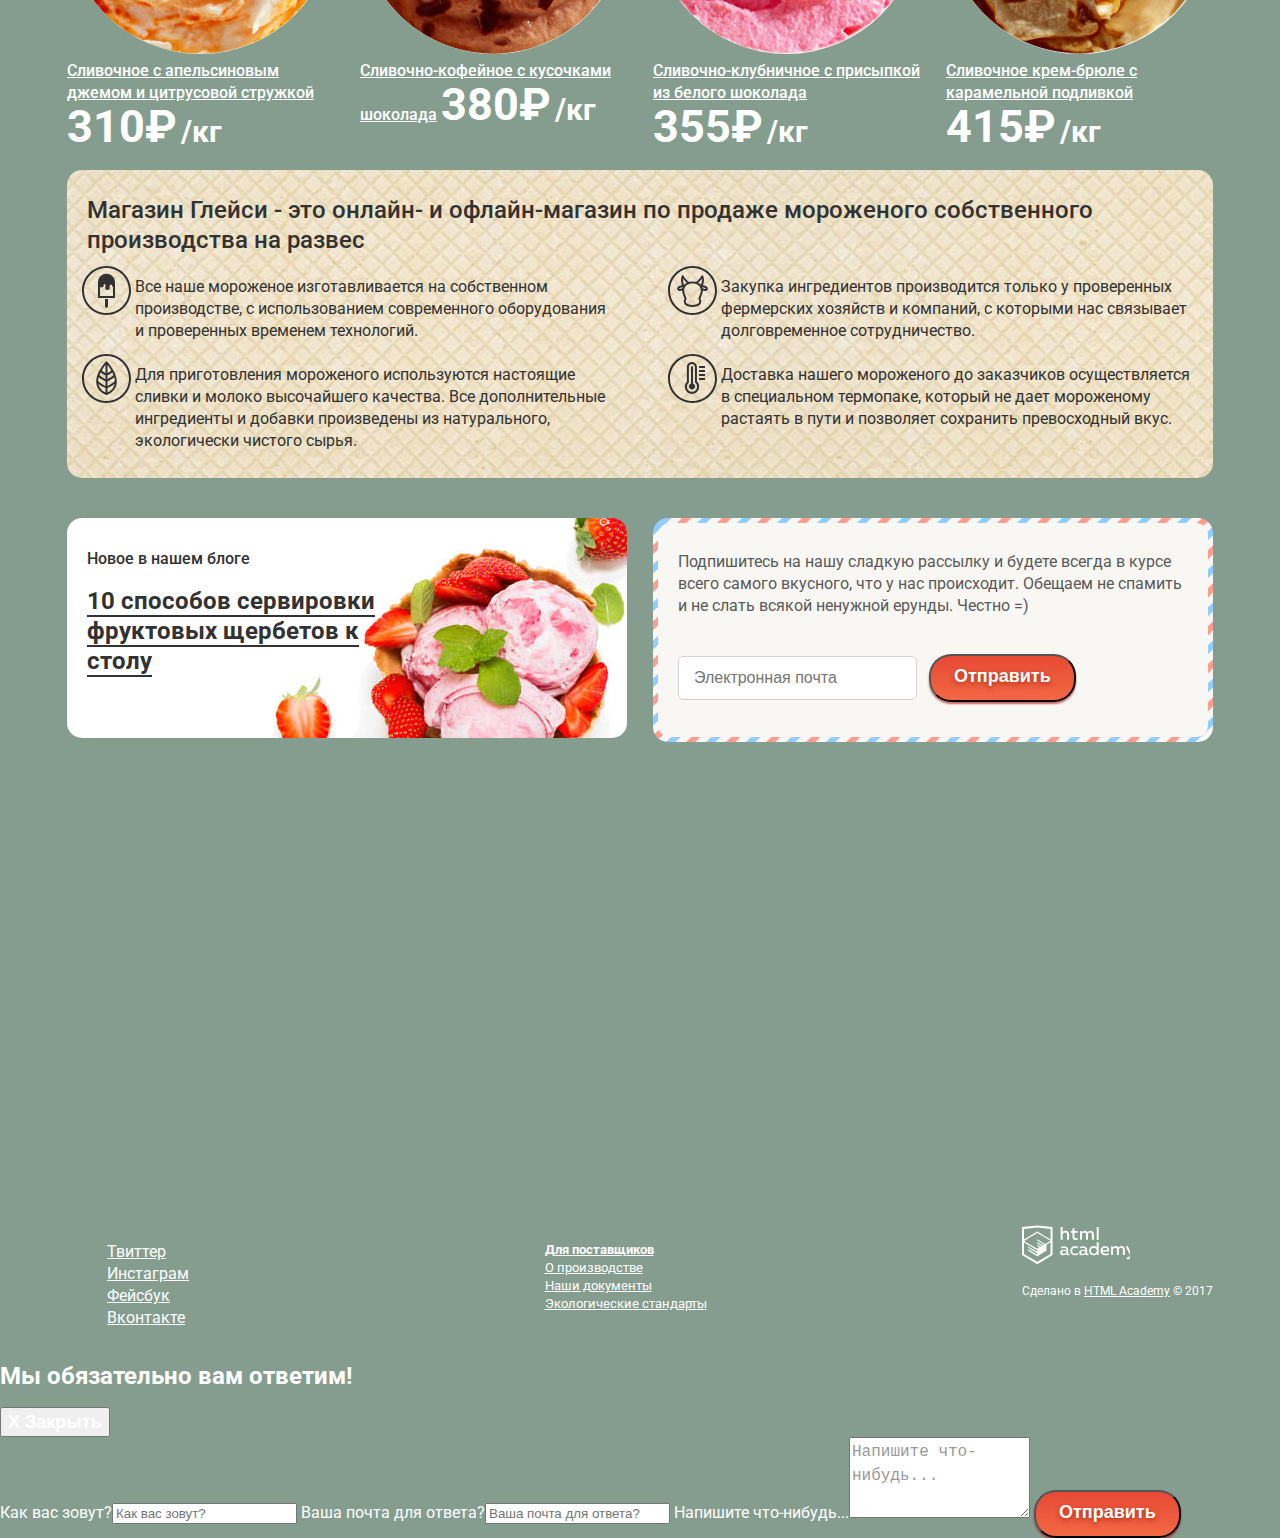
==== commit 593906c6: "34" ====
--- a/index.html
+++ b/index.html
@@ -62,17 +62,17 @@
           <div class="slide">
             <img src="img/slider_slide_1" width="647" height="584" alt="Крем-брюле и пломбир с малиновым джемом">
             <p>Крем-брюле и пломбир с малиновым джемом</p>
-            <a class="button" href="#">Давайте оба!</a>
+            <a class="button button_big" href="#">Давайте оба!</a>
           </div>
           <div class="slide">
             <img src="img/slider_slide_2" width="644" height="582" alt="Шоколадный пломбир и лимонный сорбет">
             <p>Шоколадный пломбир и лимонный сорбет</p>
-            <a class="button" href="#">Давайте оба!</a>
+            <a class="button button_big" href="#">Давайте оба!</a>
           </div>
           <div class="slide">
             <img src="img/slider_slide_3" width="639" height="582" alt="Пломбир с помадкой и клубничный щербет">
             <p>Пломбир с помадкой и клубничный щербет</p>
-            <a class="button" href="#">Давайте оба!</a>
+            <a class="button button_big" href="#">Давайте оба!</a>
           </div>
         </div>
         <div class="shares">
@@ -183,6 +183,7 @@
     </div>
 
       <div class="map_container">
+        <div class="map_relative">
         <section class="contact_map">
           <h2 class="visually_hidden">Карта</h2>
           <div class="map">
@@ -191,12 +192,13 @@
             <h2 class="visually_hidden">Контактная информация</h2>
             <p>Адрес главного офиса и офлайн-магазина:</p>
             <p><span>ул. Большая Конюшенная 19/8, Санкт-Петербург</span></p>
-            <p>Для заказов по телефону:
+            <p>Для заказов по телефону:</p>
             <p><span>8 812 450-25-25</span></p>
             <p>(с 10 до 20 ежедневно)</p>
             <a class="button" href="#">Форма обратной связи</a>
           </section>
         </section>
+      </div>
       </div>
 
       <div class="feedback">
--- a/css/style.css
+++ b/css/style.css
@@ -253,10 +253,6 @@
   line-height: 18px;
   font-weight: 400;
   color: #ffffff;
-}
-
-.button {
-  background: linear-gradient(to top, #f26843, #e74a35);
 }
 
 .inner_page {
@@ -663,16 +659,21 @@
     outline: none;
 }
 
-----------------------------------------
-
-
-.contact_map {
+/*----------------------------------------*/
+
+
+.map_container {
   position: absolute;
   top: 70px;
   right: 20px;
 }
 
+.map_relative {
+  position: relative;
+}
+
 .map {
+  position: absolute;
     overflow: hidden;
     background-image: url(../img/map.jpg);
     width: 1200px;
@@ -684,6 +685,8 @@
   top: 70px;
   right: 20px;
   width: 302px;
+  background-color: #ffffff;
+  border-radius: 10px;
 }
 
 .contacts p:nth-of-type(1) {
@@ -728,8 +731,25 @@
     box-shadow: none;
     text-align: center;
 }
-------------------------------------------
-
+/*------------------------------------------*/
+
+
+.button {
+  background: linear-gradient(to top, #f26843, #e74a35);
+    padding: 8px 23px 12px;
+    text-decoration: none;
+    text-shadow: 0 2px 5px rgba(160,32,11,.76);
+    box-shadow: 0 2px 2px rgba(172,16,0,.64);
+    border-radius: 22px;
+}
+
+.button_big {
+  padding: 7px 40px 11px;
+  font-size: 32px;
+  line-height: 44px;
+  font-weight: 700;
+  border-radius: 31px;
+}
 
 .page_footer {
   display: flex;
